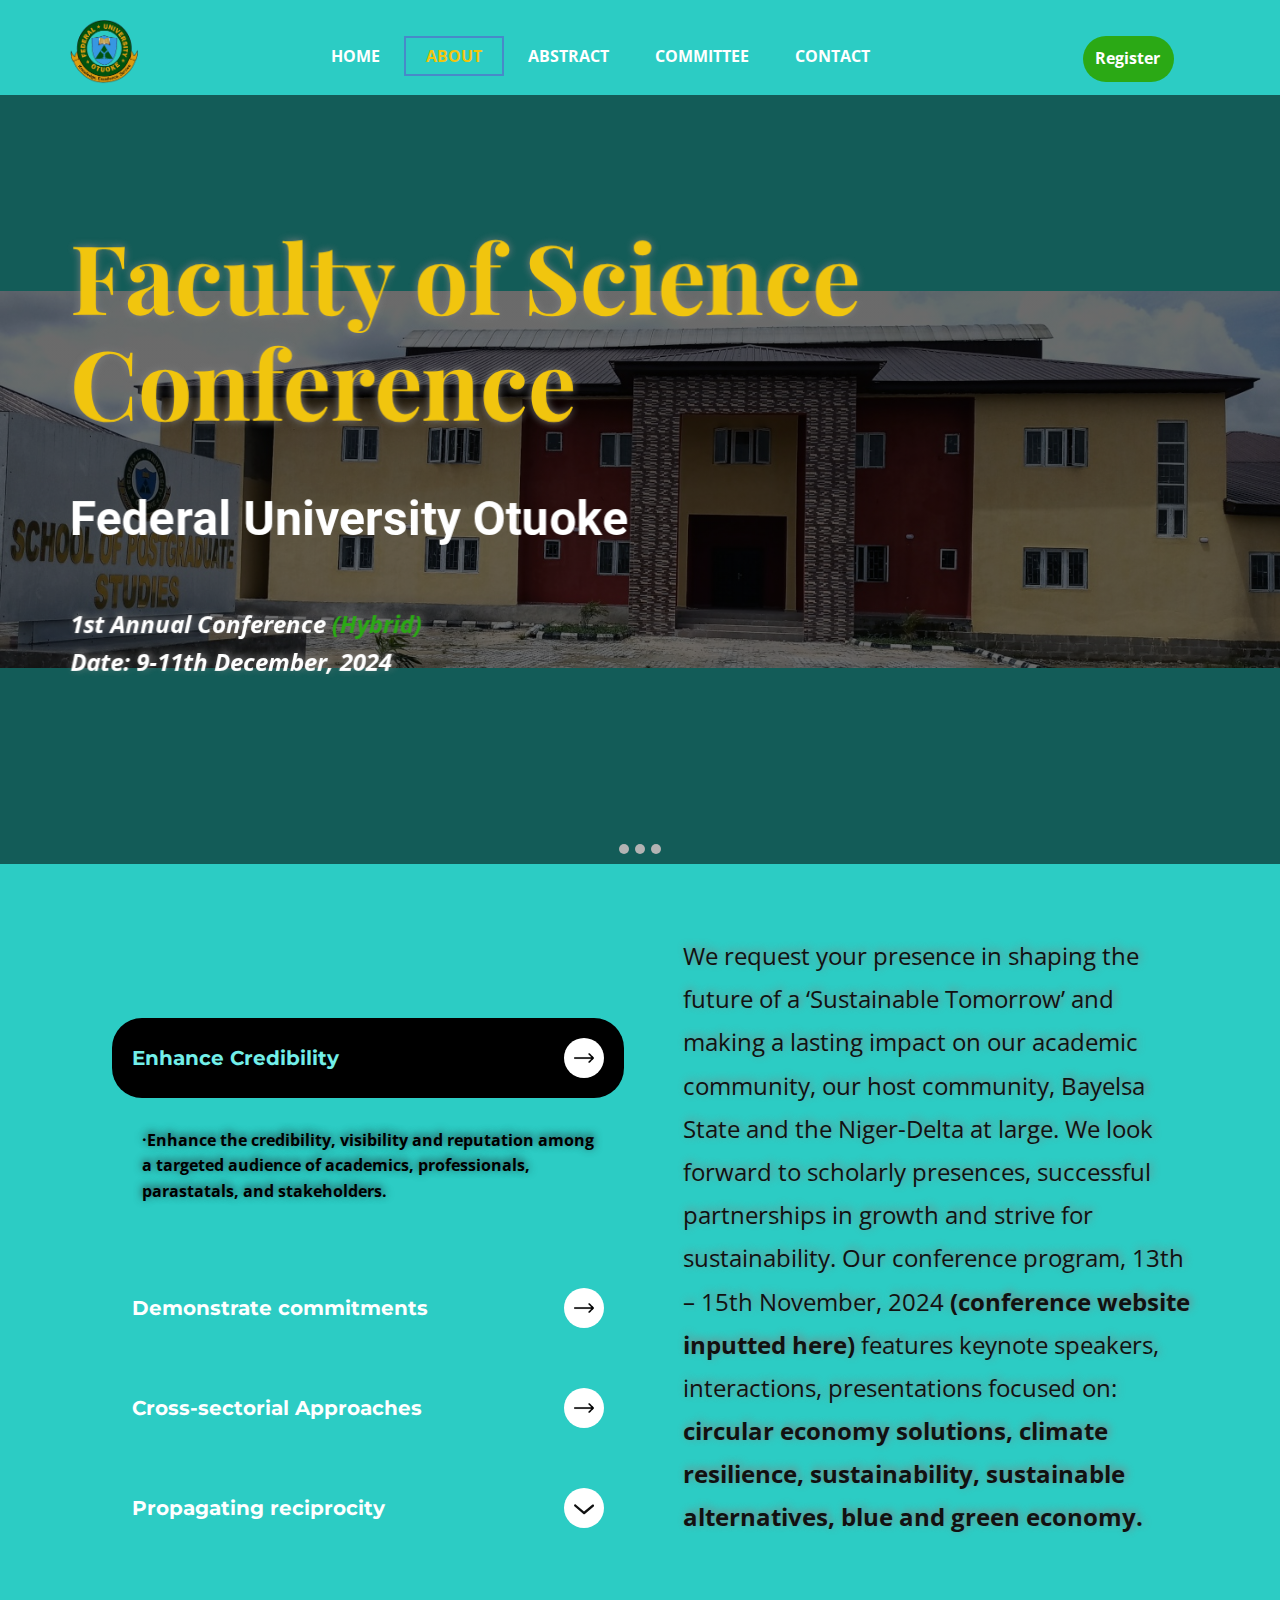
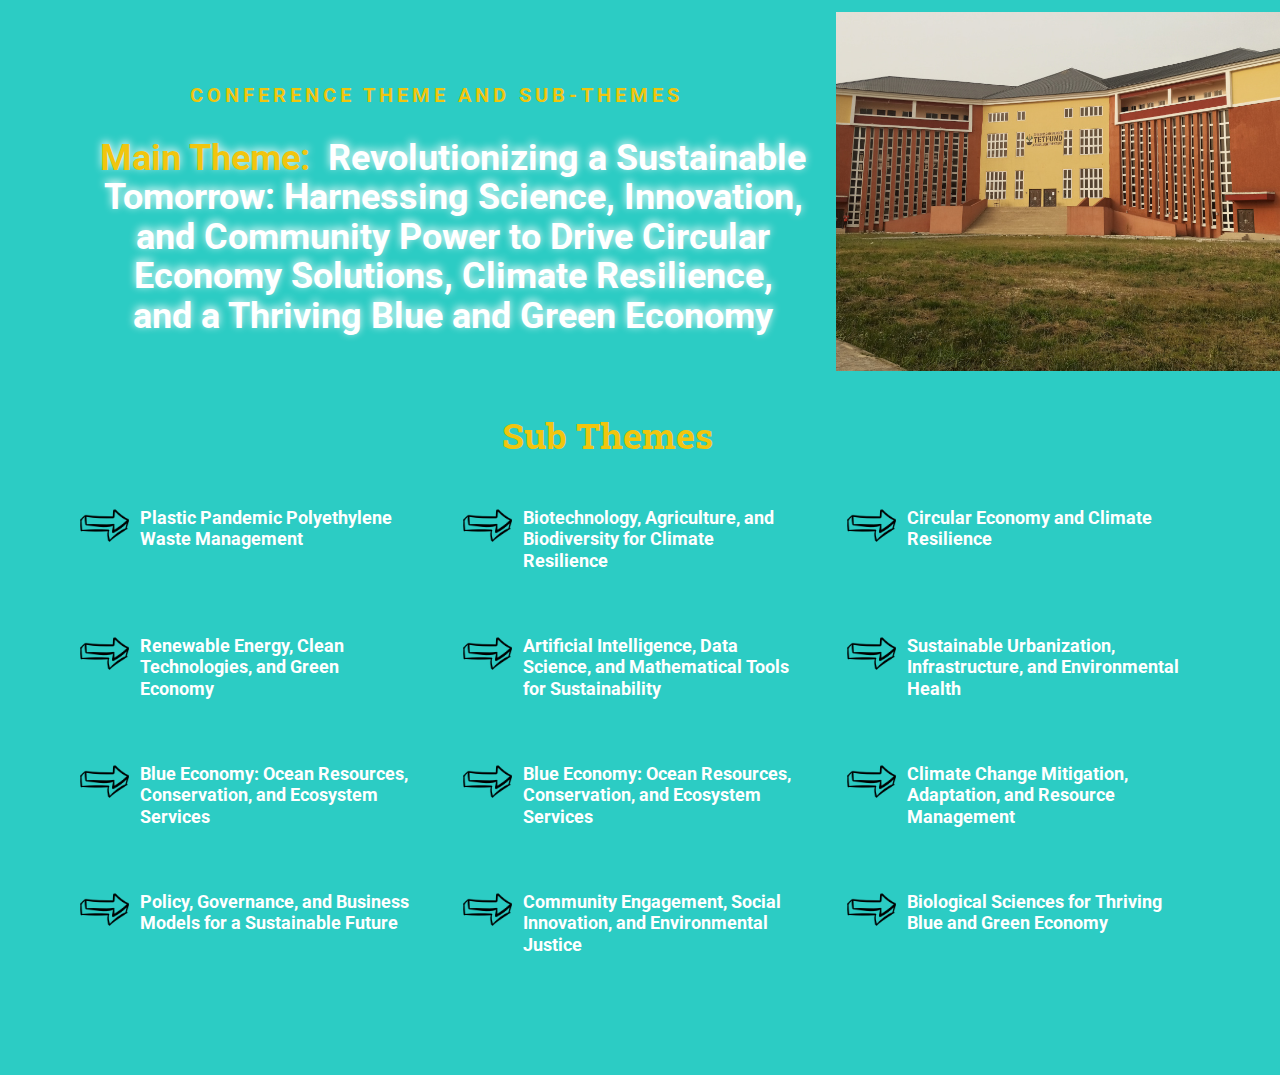
==== About.html @ 802a8520 "cleared" ====
<!DOCTYPE html>
<html style="font-size: 16px;" lang="en-NG"><head>
    <meta name="viewport" content="width=device-width, initial-scale=1.0">
    <meta charset="utf-8">
    <meta name="keywords" content="Sustainable Tomorrow, FUO conference, Revolutionizing a Sustainable Tomorrow">
    <meta name="description" content="">
    <title>About</title>
    <link rel="stylesheet" href="nicepage.css" media="screen">
<link rel="stylesheet" href="About.css" media="screen">
    <script class="u-script" type="text/javascript" src="jquery.js" defer=""></script>
    <script class="u-script" type="text/javascript" src="nicepage.js" defer=""></script>
    <meta name="generator" content="Nicepage 6.19.6, nicepage.com">
    <link id="u-theme-google-font" rel="stylesheet" href="https://fonts.googleapis.com/css?family=Roboto:100,100i,300,300i,400,400i,500,500i,700,700i,900,900i|Open+Sans:300,300i,400,400i,500,500i,600,600i,700,700i,800,800i">
    <link id="u-page-google-font" rel="stylesheet" href="https://fonts.googleapis.com/css?family=Playfair+Display:400,400i,500,500i,600,600i,700,700i,800,800i,900,900i|Montserrat:100,100i,200,200i,300,300i,400,400i,500,500i,600,600i,700,700i,800,800i,900,900i|Roboto+Slab:100,200,300,400,500,600,700,800,900">
    
    
    
    
    
    <script type="application/ld+json">{
		"@context": "http://schema.org",
		"@type": "Organization",
		"name": "FUO Conference",
		"logo": "images/FUO_Logo.png"
}</script>
    <meta name="theme-color" content="#478ac9">
    <meta property="og:title" content="About">
    <meta property="og:description" content="">
    <meta property="og:type" content="website">
  <meta data-intl-tel-input-cdn-path="intlTelInput/"></head>
  <body data-path-to-root="./" data-include-products="false" class="u-body u-palette-4-base u-xl-mode" data-lang="en"><header class="u-clearfix u-header u-palette-4-base u-header" id="sec-d4b3" data-image-width="318" data-image-height="159" data-animation-name="" data-animation-duration="0" data-animation-delay="0" data-animation-direction=""><div class="u-clearfix u-sheet u-sheet-1">
        <a href="#" class="u-image u-logo u-image-1" data-image-width="300" data-image-height="285">
          <img class="u-logo-image u-logo-image-1" src="images/FUO_Logo.png">
        </a>
        <nav class="u-menu u-menu-one-level u-offcanvas u-menu-1" data-responsive-from="SM">
          <div class="menu-collapse" style="font-size: 0.75rem; letter-spacing: -1px; font-weight: 700; text-transform: uppercase;">
            <a class="u-button-style u-custom-active-border-color u-custom-active-color u-custom-border u-custom-border-color u-custom-borders u-custom-color u-custom-hover-border-color u-custom-hover-color u-custom-left-right-menu-spacing u-custom-padding-bottom u-custom-text-active-color u-custom-text-color u-custom-text-hover-color u-custom-text-shadow u-custom-text-shadow-blur u-custom-text-shadow-color u-custom-text-shadow-transparency u-custom-text-shadow-x u-custom-text-shadow-y u-custom-top-bottom-menu-spacing u-nav-link u-text-active-white u-text-hover-white u-white" href="#" style="background-image: none; padding: 10px 26px; font-size: calc(1em + 19.7188px);">
              <svg class="u-svg-link" viewBox="0 0 24 24"><use xmlns:xlink="http://www.w3.org/1999/xlink" xlink:href="#menu-hamburger"></use></svg>
              <svg class="u-svg-content" version="1.1" id="menu-hamburger" viewBox="0 0 16 16" x="0px" y="0px" xmlns:xlink="http://www.w3.org/1999/xlink" xmlns="http://www.w3.org/2000/svg"><g><rect y="1" width="16" height="2"></rect><rect y="7" width="16" height="2"></rect><rect y="13" width="16" height="2"></rect>
</g></svg>
            </a>
          </div>
          <div class="u-custom-menu u-nav-container">
            <ul class="u-nav u-spacing-2 u-unstyled u-nav-1"><li class="u-nav-item"><a class="u-border-2 u-border-active-palette-1-base u-border-hover-palette-1-light-1 u-button-style u-nav-link u-text-active-palette-3-base u-text-hover-palette-3-base u-text-white" href="./" style="padding: 10px 20px;">Home</a>
</li><li class="u-nav-item"><a class="u-border-2 u-border-active-palette-1-base u-border-hover-palette-1-light-1 u-button-style u-nav-link u-text-active-palette-3-base u-text-hover-palette-3-base u-text-white" href="About.html" style="padding: 10px 20px;">About</a>
</li><li class="u-nav-item"><a class="u-border-2 u-border-active-palette-1-base u-border-hover-palette-1-light-1 u-button-style u-nav-link u-text-active-palette-3-base u-text-hover-palette-3-base u-text-white" href="Abstract.html" style="padding: 10px 20px;">Abstract</a>
</li><li class="u-nav-item"><a class="u-border-2 u-border-active-palette-1-base u-border-hover-palette-1-light-1 u-button-style u-nav-link u-text-active-palette-3-base u-text-hover-palette-3-base u-text-white" href="Committee.html" style="padding: 10px 20px;">Committee</a>
</li><li class="u-nav-item"><a class="u-border-2 u-border-active-palette-1-base u-border-hover-palette-1-light-1 u-button-style u-nav-link u-text-active-palette-3-base u-text-hover-palette-3-base u-text-white" href="Contact.html" style="padding: 10px 20px;">Contact</a>
</li></ul>
          </div>
          <div class="u-custom-menu u-nav-container-collapse">
            <div class="u-black u-container-style u-inner-container-layout u-opacity u-opacity-95 u-sidenav">
              <div class="u-inner-container-layout u-sidenav-overflow">
                <div class="u-menu-close"></div>
                <ul class="u-align-center u-nav u-popupmenu-items u-unstyled u-nav-2"><li class="u-nav-item"><a class="u-button-style u-nav-link" href="./">Home</a>
</li><li class="u-nav-item"><a class="u-button-style u-nav-link" href="About.html">About</a>
</li><li class="u-nav-item"><a class="u-button-style u-nav-link" href="Abstract.html">Abstract</a>
</li><li class="u-nav-item"><a class="u-button-style u-nav-link" href="Committee.html">Committee</a>
</li><li class="u-nav-item"><a class="u-button-style u-nav-link" href="Contact.html">Contact</a>
</li></ul>
              </div>
            </div>
            <div class="u-black u-menu-overlay u-opacity u-opacity-70"></div>
          </div>
        </nav>
        <a href="registration" class="u-border-none u-btn u-btn-round u-button-style u-custom-color-6 u-hidden-xs u-radius u-btn-1">Register </a>
      </div></header>
    <section class="u-carousel u-slide u-block-3c59-1" id="carousel-f0aa" data-interval="5000" data-u-ride="carousel">
      <ol class="u-absolute-hcenter u-carousel-indicators u-block-3c59-2">
        <li data-u-target="#carousel-f0aa" class="u-active u-grey-30 u-shape-circle" style="width: 10px; height: 10px;" data-u-slide-to="0"></li>
        <li data-u-target="#carousel-f0aa" class="u-grey-30 u-shape-circle" style="width: 10px; height: 10px;" data-u-slide-to="1"></li>
        <li data-u-target="#carousel-f0aa" class="u-grey-30 u-shape-circle" style="width: 10px; height: 10px;" data-u-slide-to="2"></li>
      </ol>
      <div class="u-carousel-inner" role="listbox">
        <div class="u-active u-carousel-item u-clearfix u-image u-image-contain u-shading u-section-1-1" src="" data-animation-name="" data-animation-duration="0" data-animation-delay="0" data-animation-direction="" data-image-width="1492" data-image-height="440">
          <div class="u-clearfix u-sheet u-sheet-1">
            <h2 class="u-align-left u-custom-font u-font-playfair-display u-text u-text-palette-3-base u-text-1" data-animation-name="pulse" data-animation-duration="1000" data-animation-delay="0" data-animation-direction=""> Faculty of Science Conference<br>
              <span style="font-size: 3rem;"></span>
            </h2>
            <h3 class="u-align-left u-text u-text-body-alt-color u-text-default u-text-2" data-animation-name="pulse" data-animation-duration="1000" data-animation-delay="0" data-animation-direction=""> Federal University Otuoke </h3>
            <p class="u-align-left u-large-text u-text u-text-body-alt-color u-text-variant u-text-3" data-animation-name="pulse" data-animation-duration="1000" data-animation-delay="0" data-animation-direction="">1st Annual <span class="u-text-palette-1-base">
                <span class="u-text-white">Conference<span class="u-text-custom-color-6"></span>
                </span>
                <span class="u-text-custom-color-6">(Hybrid)</span>
              </span>
              <br>Date: 9-11th December, 2024
            </p>
          </div>
        </div>
        <div class="u-carousel-item u-clearfix u-image u-shading u-section-1-2" src="" data-image-width="2000" data-image-height="480" data-animation-name="" data-animation-duration="0" data-animation-delay="0" data-animation-direction="">
          <div class="u-clearfix u-sheet u-sheet-1">
            <h2 class="u-align-left u-custom-font u-font-playfair-display u-text u-text-palette-3-base u-text-1" data-animation-name="" data-animation-duration="0" data-animation-delay="0" data-animation-direction=""> Faculty of Science Conference<span style="font-size: 3rem;"></span>
            </h2>
            <h4 class="u-align-left u-text u-text-body-alt-color u-text-2"> Federal University Otuoke</h4>
            <p class="u-align-left u-large-text u-text u-text-body-alt-color u-text-variant u-text-3" data-animation-name="customAnimationIn" data-animation-duration="1500" data-animation-delay="250">
              <span class="u-text-custom-color-6">THEME:</span>&nbsp;<span style="font-style: italic;"><b>Revolutionizing a Sustainable Tomorrow:
Harnessing Science, Innovation, and Community Power to Drive Circular Economy
Solutions, Climate Resilience, and a Thriving Blue and Green Economy</b>
              </span>
            </p>
          </div>
        </div>
        <div class="u-carousel-item u-clearfix u-image u-shading u-section-1-3" src="" data-image-width="1500" data-image-height="701" data-animation-name="" data-animation-duration="0" data-animation-delay="0" data-animation-direction="">
          <div class="u-clearfix u-sheet u-sheet-1">
            <h2 class="u-align-left u-custom-font u-font-playfair-display u-text u-text-palette-3-base u-text-1" data-animation-name="" data-animation-duration="0" data-animation-delay="0" data-animation-direction=""> Faculty of Science Conference<br>
              <span style="font-size: 3rem;"></span>
            </h2>
            <h3 class="u-align-left u-text u-text-body-alt-color u-text-2"> Federal University Otuoke</h3>
            <p class="u-align-left u-large-text u-text u-text-body-alt-color u-text-variant u-text-3" data-animation-name="customAnimationIn" data-animation-duration="1500" data-animation-delay="250"> Unite for a Thriving Planet: Science, Innovation, and Collective Action.</p>
          </div>
        </div>
      </div>
      <a class="u-absolute-vcenter u-carousel-control u-carousel-control-prev u-hidden u-text-grey-30 u-block-3c59-3" href="#carousel-f0aa" role="button" data-u-slide="prev">
        <span aria-hidden="true">
          <svg class="u-svg-link" viewBox="0 0 477.175 477.175"><path d="M145.188,238.575l215.5-215.5c5.3-5.3,5.3-13.8,0-19.1s-13.8-5.3-19.1,0l-225.1,225.1c-5.3,5.3-5.3,13.8,0,19.1l225.1,225
                    c2.6,2.6,6.1,4,9.5,4s6.9-1.3,9.5-4c5.3-5.3,5.3-13.8,0-19.1L145.188,238.575z"></path></svg>
        </span>
        <span class="sr-only">Previous</span>
      </a>
      <a class="u-absolute-vcenter u-carousel-control u-carousel-control-next u-hidden u-text-grey-30 u-block-3c59-4" href="#carousel-f0aa" role="button" data-u-slide="next">
        <span aria-hidden="true">
          <svg class="u-svg-link" viewBox="0 0 477.175 477.175"><path d="M360.731,229.075l-225.1-225.1c-5.3-5.3-13.8-5.3-19.1,0s-5.3,13.8,0,19.1l215.5,215.5l-215.5,215.5
                    c-5.3,5.3-5.3,13.8,0,19.1c2.6,2.6,6.1,4,9.5,4c3.4,0,6.9-1.3,9.5-4l225.1-225.1C365.931,242.875,365.931,234.275,360.731,229.075z"></path></svg>
        </span>
        <span class="sr-only">Next</span>
      </a>
    </section>
    <section class="u-clearfix u-palette-4-base u-section-2" id="carousel_a348">
      <div class="u-clearfix u-sheet u-sheet-1">
        <div class="data-layout-selected u-clearfix u-expanded-width-md u-expanded-width-sm u-expanded-width-xs u-layout-wrap u-layout-wrap-1">
          <div class="u-layout">
            <div class="u-layout-row">
              <div class="u-container-style u-layout-cell u-size-30 u-layout-cell-1">
                <div class="u-container-layout u-container-layout-1">
                  <h2 class="u-text u-text-default u-text-palette-3-base u-text-1" data-animation-name="customAnimationIn" data-animation-duration="1000" data-animation-delay="0"><b>Our conference strives to:</b>
                  </h2>
                  <div class="u-accordion u-expanded-width-xs u-spacing-20 u-accordion-1">
                    <div class="u-accordion-item">
                      <a class="active u-accordion-link u-active-black u-btn-round u-button-style u-custom-font u-font-montserrat u-radius u-text-active-palette-4-light-1 u-text-white u-accordion-link-1" id="link-dc36" aria-controls="dc36" aria-selected="true">
                        <span class="u-accordion-link-text"> Enhance Credibility</span><span class="u-accordion-link-icon u-file-icon u-icon u-icon-circle u-white u-icon-1"><img src="images/23.png" alt=""></span>
                      </a>
                      <div class="u-accordion-active u-accordion-pane u-container-style u-shape-rectangle u-accordion-pane-1" id="dc36" aria-labelledby="link-dc36">
                        <div class="u-container-layout u-container-layout-2">
                          <p class="u-text u-text-black u-text-default u-text-2"><!--[if !supportLists]-->·Enhance the credibility,
visibility and reputation among a targeted audience of academics,
professionals, parastatals, and stakeholders.</p>
                        </div>
                      </div>
                    </div>
                    <div class="u-accordion-item">
                      <a class="u-accordion-link u-active-black u-btn-round u-button-style u-custom-font u-font-montserrat u-radius u-text-active-palette-4-light-1 u-text-white u-accordion-link-2" id="link-2389" aria-controls="2389" aria-selected="false">
                        <span class="u-accordion-link-text"> Demonstrate commitments&nbsp;</span><span class="u-accordion-link-icon u-file-icon u-icon u-icon-circle u-white u-icon-2"><img src="images/23.png" alt=""></span>
                      </a>
                      <div class="u-accordion-pane u-container-style u-shape-rectangle u-accordion-pane-2" id="2389" aria-labelledby="link-2389">
                        <div class="u-container-layout u-container-layout-3">
                          <p class="u-text u-text-default u-text-3"> Demonstrate commitments
to advancing knowledge, sustainability, and innovation especially in the: “<b>Revolutionizing
a Sustainable Tomorrow: Harnessing Science, Innovation, and Community Power to
Drive Circular Economy Solutions, Climate Resilience, and a Thriving Blue and
Green Economy”.</b>
                          </p>
                        </div>
                      </div>
                    </div>
                    <div class="u-accordion-item">
                      <a class="u-accordion-link u-active-black u-btn-round u-button-style u-custom-font u-font-montserrat u-radius u-text-active-palette-4-light-1 u-text-white u-accordion-link-3" id="link-1491" aria-controls="1491" aria-selected="false">
                        <span class="u-accordion-link-text">Cross-sectorial Approaches&nbsp;</span><span class="u-accordion-link-icon u-file-icon u-icon u-icon-circle u-white u-icon-3"><img src="images/23.png" alt=""></span>
                      </a>
                      <div class="u-accordion-pane u-container-style u-shape-rectangle u-accordion-pane-3" id="1491" aria-labelledby="link-1491">
                        <div class="u-container-layout u-container-layout-4">
                          <p class="u-text u-text-default u-text-4"> Possibilities of
cross-sectorial and inter-disciplinary approaches to sustainability.&nbsp;</p>
                        </div>
                      </div>
                    </div>
                    <div class="u-accordion-item">
                      <a class="u-accordion-link u-active-black u-btn-round u-button-style u-custom-font u-font-montserrat u-radius u-text-active-palette-4-light-1 u-text-white u-accordion-link-4" id="link-27c9" aria-controls="27c9" aria-selected="false">
                        <span class="u-accordion-link-text"> Propagating reciprocity&nbsp;</span><span class="u-accordion-link-icon u-icon u-icon-circle u-white u-icon-4"><svg class="u-svg-link" preserveAspectRatio="xMidYMin slice" viewBox="0 0 16 16" style=""><use xlink:href="#svg-4249"></use></svg><svg class="u-svg-content" viewBox="0 0 16 16" x="0px" y="0px" id="svg-4249"><path d="M8,10.7L1.6,5.3c-0.4-0.4-1-0.4-1.3,0c-0.4,0.4-0.4,0.9,0,1.3l7.2,6.1c0.1,0.1,0.4,0.2,0.6,0.2s0.4-0.1,0.6-0.2l7.1-6
	c0.4-0.4,0.4-0.9,0-1.3c-0.4-0.4-1-0.4-1.3,0L8,10.7z"></path></svg></span>
                      </a>
                      <div class="u-accordion-pane u-container-style u-shape-rectangle u-accordion-pane-4" id="27c9" aria-labelledby="link-27c9">
                        <div class="u-container-layout u-container-layout-5">
                          <p class="u-text u-text-default u-text-5"> Propagating reciprocity
and opportunities for networking, collaboration, growth of young researchers
and intellectual research.</p>
                        </div>
                      </div>
                    </div>
                  </div>
                </div>
              </div>
              <div class="u-align-center-xs u-container-style u-layout-cell u-size-30 u-layout-cell-2">
                <div class="u-container-layout u-container-layout-6">
                  <p class="u-text u-text-body-color u-text-default-lg u-text-default-md u-text-default-sm u-text-default-xl u-text-6"> We
request your presence in shaping the future of a ‘Sustainable Tomorrow’ and
making a lasting impact on our academic community, our host community, Bayelsa
State and the Niger-Delta at large. We look forward to scholarly presences, successful
partnerships in growth and strive for sustainability. Our conference program,
13th – 15th November, 2024 <b>(conference website inputted
here) </b>features keynote speakers, interactions, presentations focused on: <b>circular
economy solutions, climate resilience, sustainability, sustainable
alternatives, blue and green economy.</b>
                  </p>
                </div>
              </div>
            </div>
          </div>
        </div>
      </div>
    </section>
    <section class="u-align-center u-clearfix u-container-align-center-lg u-container-align-center-md u-container-align-center-sm u-container-align-center-xl u-section-3" id="sec-0823">
      <div class="data-layout-selected u-clearfix u-expanded-width-xs u-layout-wrap u-layout-wrap-1">
        <div class="u-layout" style="">
          <div class="u-layout-row" style="">
            <div class="u-align-center u-container-align-center u-container-align-left-lg u-container-align-left-md u-container-align-left-sm u-container-align-left-xl u-container-style u-layout-cell u-size-38 u-layout-cell-1">
              <div class="u-container-layout u-container-layout-1">
                <h6 class="u-text u-text-palette-3-base u-text-1"><b>CONFERENCE THEME AND
SUB-THEMES</b>
                </h6>
                <h2 class="u-text u-text-2"><b>
                    <span class="u-text-palette-3-base">Main Theme:</span>&nbsp;</b>
                  <span class="u-text-palette-2-base"><b>
                      <span class="u-text-custom-color-6"></span></b>
                  </span>
                  <span class="u-text-white"><b>Revolutionizing a Sustainable Tomorrow:
Harnessing Science, Innovation, and Community Power to Drive Circular Economy
Solutions, Climate Resilience, and a Thriving Blue and Green Economy</b>
                  </span>
                </h2>
              </div>
            </div>
            <div class="u-align-left u-container-align-left u-container-style u-image u-image-default u-layout-cell u-size-22 u-image-1" data-image-width="1500" data-image-height="701">
              <div class="u-container-layout u-container-layout-2"></div>
            </div>
          </div>
        </div>
      </div>
      <h4 class="u-custom-font u-font-roboto-slab u-text u-text-palette-3-base u-text-3">Sub Themes</h4>
      <div class="u-list u-list-1">
        <div class="u-repeater u-repeater-1">
          <div class="u-align-left u-container-align-left u-list-item u-repeater-item">
            <div class="u-container-layout u-similar-container u-container-layout-3"><span class="u-file-icon u-icon u-icon-1"><img src="images/64819.png" alt=""></span>
              <h6 class="u-text u-text-4"> Plastic Pandemic Polyethylene Waste Management</h6>
            </div>
          </div>
          <div class="u-align-left u-container-align-left u-list-item u-repeater-item">
            <div class="u-container-layout u-similar-container u-container-layout-4"><span class="u-file-icon u-icon u-icon-2"><img src="images/64819.png" alt=""></span>
              <h6 class="u-text u-text-5"> Biotechnology, Agriculture, and Biodiversity for Climate Resilience</h6>
            </div>
          </div>
          <div class="u-align-left u-container-align-left u-list-item u-repeater-item">
            <div class="u-container-layout u-similar-container u-container-layout-5"><span class="u-file-icon u-icon u-icon-3"><img src="images/64819.png" alt=""></span>
              <h6 class="u-text u-text-6"> Circular Economy and Climate Resilience</h6>
            </div>
          </div>
          <div class="u-align-left u-container-align-left u-list-item u-repeater-item u-list-item-4">
            <div class="u-container-layout u-similar-container u-container-layout-6"><span class="u-file-icon u-icon u-icon-4"><img src="images/64819.png" alt=""></span>
              <h6 class="u-text u-text-7"> Renewable Energy, Clean Technologies, and Green Economy</h6>
            </div>
          </div>
          <div class="u-align-left u-container-align-left u-list-item u-repeater-item">
            <div class="u-container-layout u-similar-container u-container-layout-7"><span class="u-file-icon u-icon u-icon-5"><img src="images/64819.png" alt=""></span>
              <h6 class="u-text u-text-8"> Artificial Intelligence, Data Science, and Mathematical Tools for Sustainability</h6>
            </div>
          </div>
          <div class="u-align-left u-container-align-left u-list-item u-repeater-item u-list-item-6">
            <div class="u-container-layout u-similar-container u-container-layout-8"><span class="u-file-icon u-icon u-icon-6"><img src="images/64819.png" alt=""></span>
              <h6 class="u-text u-text-9"> Sustainable Urbanization, Infrastructure, and Environmental Health</h6>
            </div>
          </div>
          <div class="u-align-left u-container-align-left u-list-item u-repeater-item u-list-item-7">
            <div class="u-container-layout u-similar-container u-container-layout-9"><span class="u-file-icon u-icon u-icon-7"><img src="images/64819.png" alt=""></span>
              <h6 class="u-text u-text-10"> Blue Economy: Ocean Resources, Conservation, and Ecosystem Services</h6>
            </div>
          </div>
          <div class="u-align-left u-container-align-left u-list-item u-repeater-item u-list-item-8">
            <div class="u-container-layout u-similar-container u-container-layout-10"><span class="u-file-icon u-icon u-icon-8"><img src="images/64819.png" alt=""></span>
              <h6 class="u-text u-text-11"> Blue Economy: Ocean Resources, Conservation, and Ecosystem Services</h6>
            </div>
          </div>
          <div class="u-align-left u-container-align-left u-list-item u-repeater-item u-list-item-9">
            <div class="u-container-layout u-similar-container u-container-layout-11"><span class="u-file-icon u-icon u-icon-9"><img src="images/64819.png" alt=""></span>
              <h6 class="u-text u-text-12"> Climate Change Mitigation, Adaptation, and Resource Management</h6>
            </div>
          </div>
          <div class="u-align-left u-container-align-left u-list-item u-repeater-item u-list-item-10">
            <div class="u-container-layout u-similar-container u-container-layout-12"><span class="u-file-icon u-icon u-icon-10"><img src="images/64819.png" alt=""></span>
              <h6 class="u-text u-text-13"> Policy, Governance, and Business Models for a Sustainable Future</h6>
            </div>
          </div>
          <div class="u-align-left u-container-align-left u-list-item u-repeater-item u-list-item-11">
            <div class="u-container-layout u-similar-container u-container-layout-13"><span class="u-file-icon u-icon u-icon-11"><img src="images/64819.png" alt=""></span>
              <h6 class="u-text u-text-14"> Community Engagement, Social Innovation, and Environmental Justice</h6>
            </div>
          </div>
          <div class="u-align-left u-container-align-left u-list-item u-repeater-item u-list-item-12">
            <div class="u-container-layout u-similar-container u-container-layout-14"><span class="u-file-icon u-icon u-icon-12"><img src="images/64819.png" alt=""></span>
              <h6 class="u-text u-text-15"> Biological Sciences for Thriving Blue and Green Economy</h6>
            </div>
          </div>
        </div>
      </div>
    </section>
    
    
    
    
  

  
</body></html>
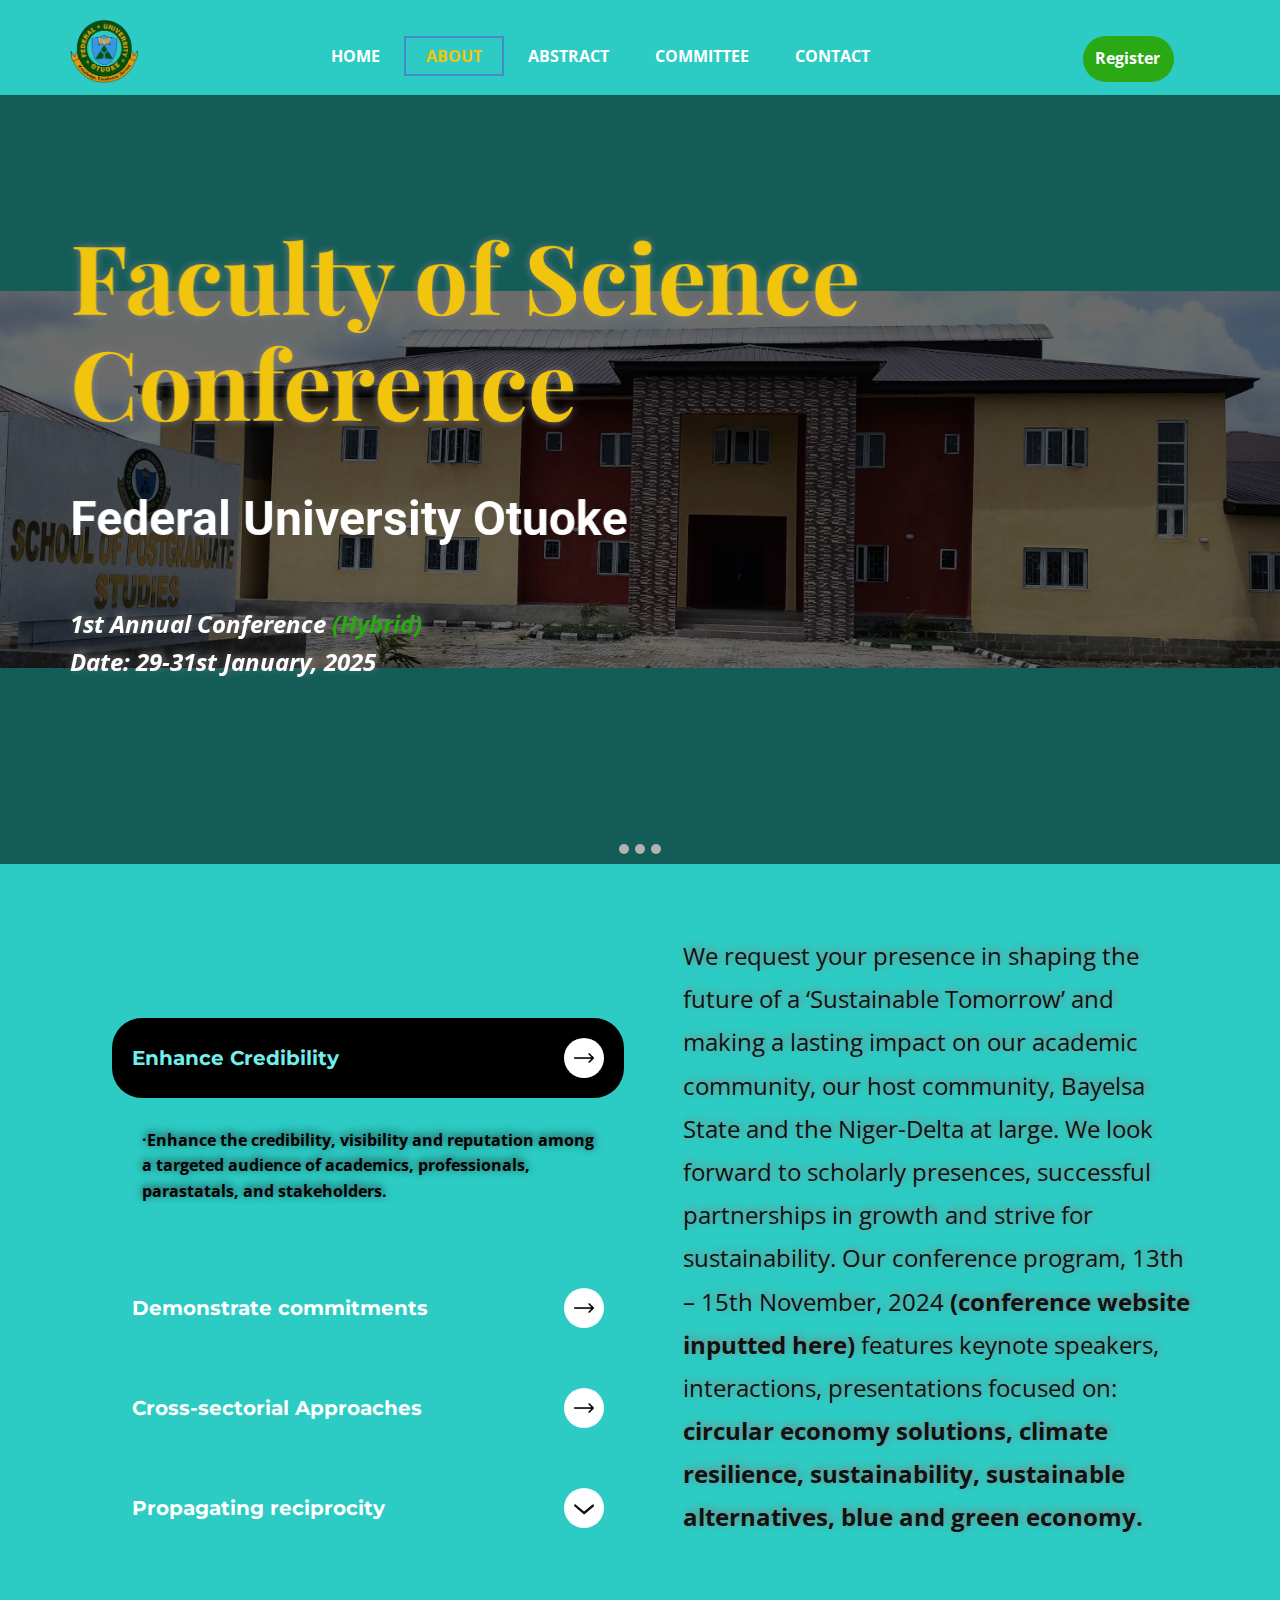
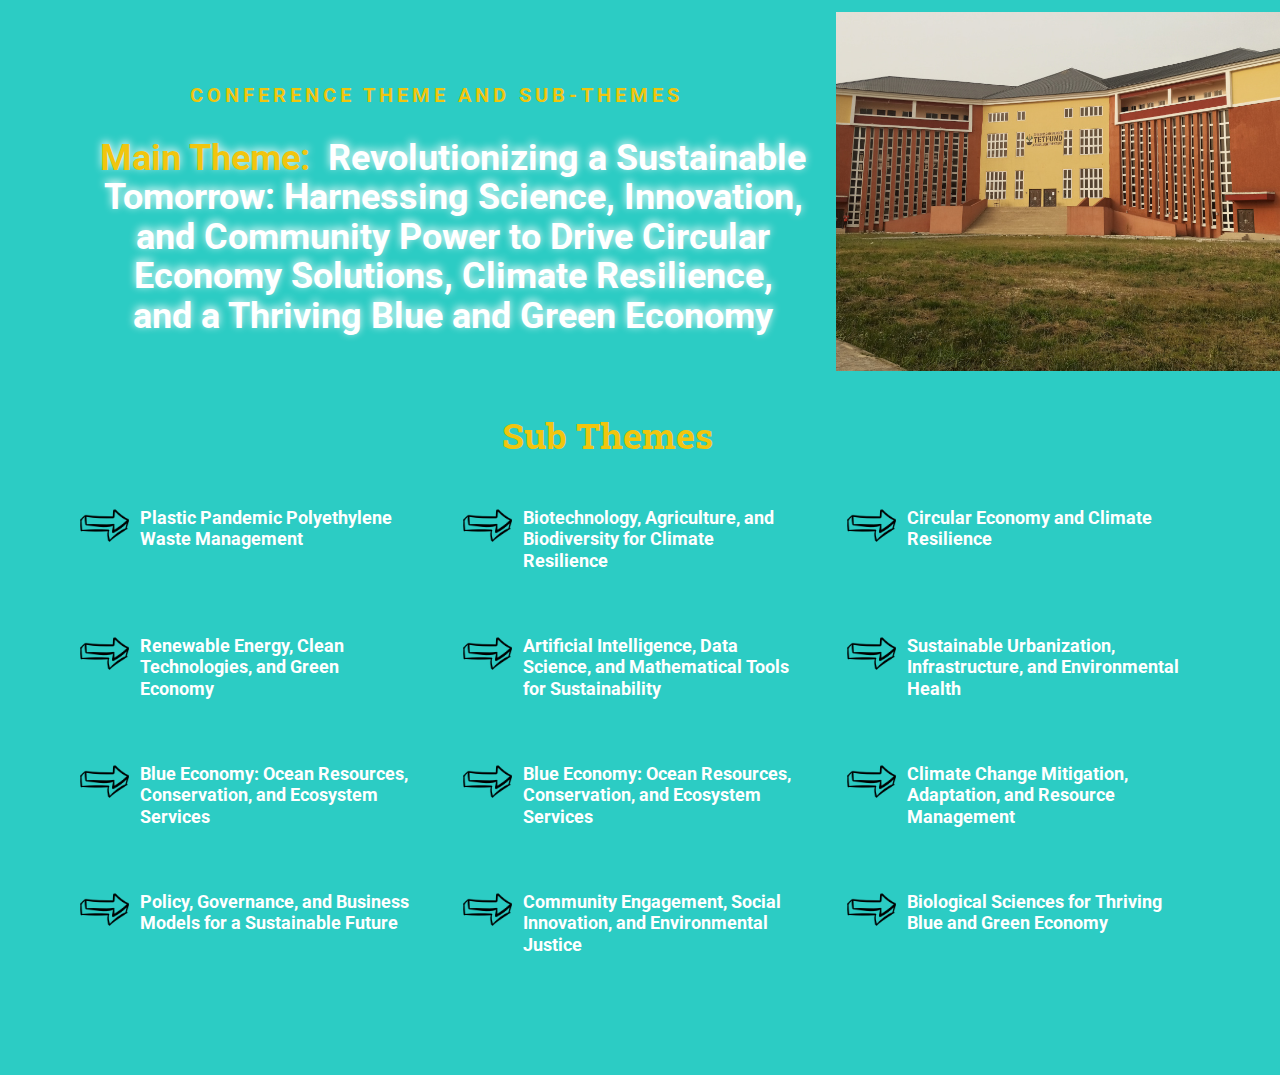
==== commit 2fc11c5d: "date" ====
--- a/About.html
+++ b/About.html
@@ -83,7 +83,7 @@
                 </span>
                 <span class="u-text-custom-color-6">(Hybrid)</span>
               </span>
-              <br>Date: 9-11th December, 2024
+              <br>Date: 29-31st January, 2025
             </p>
           </div>
         </div>
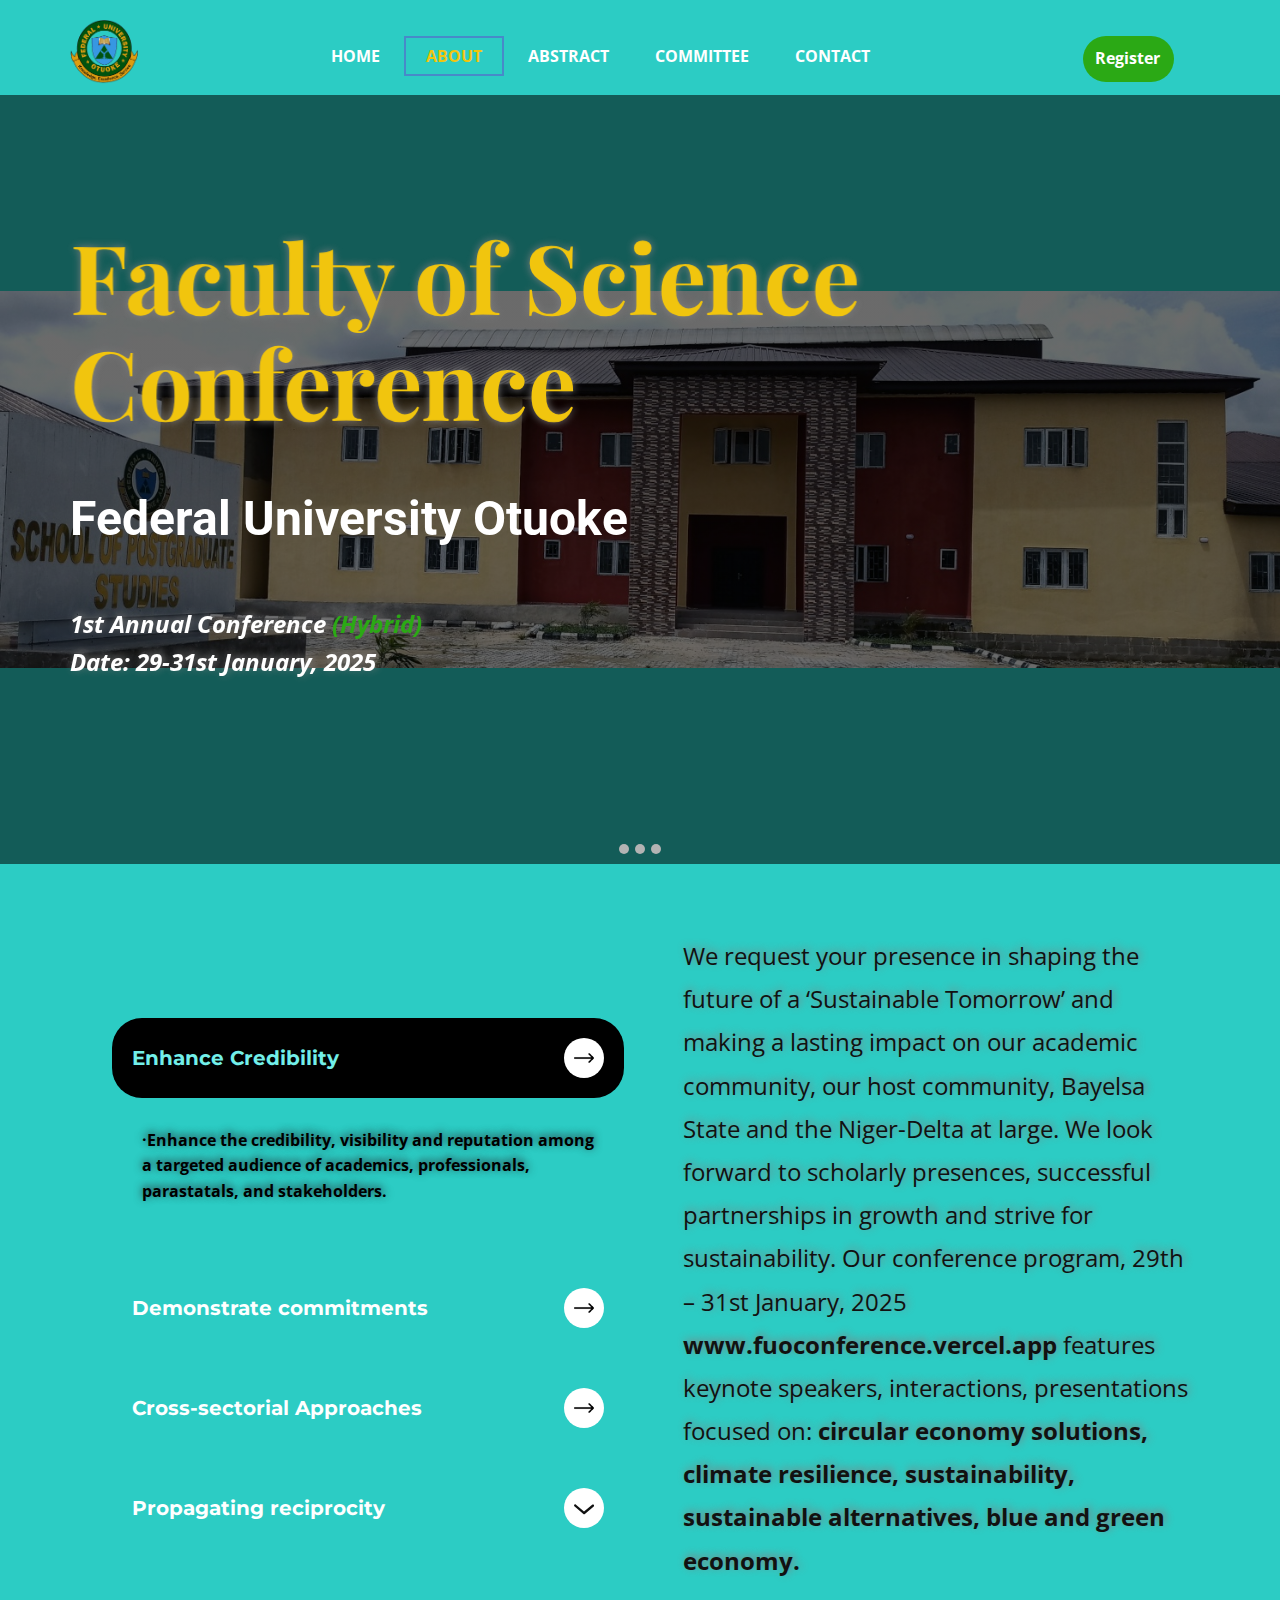
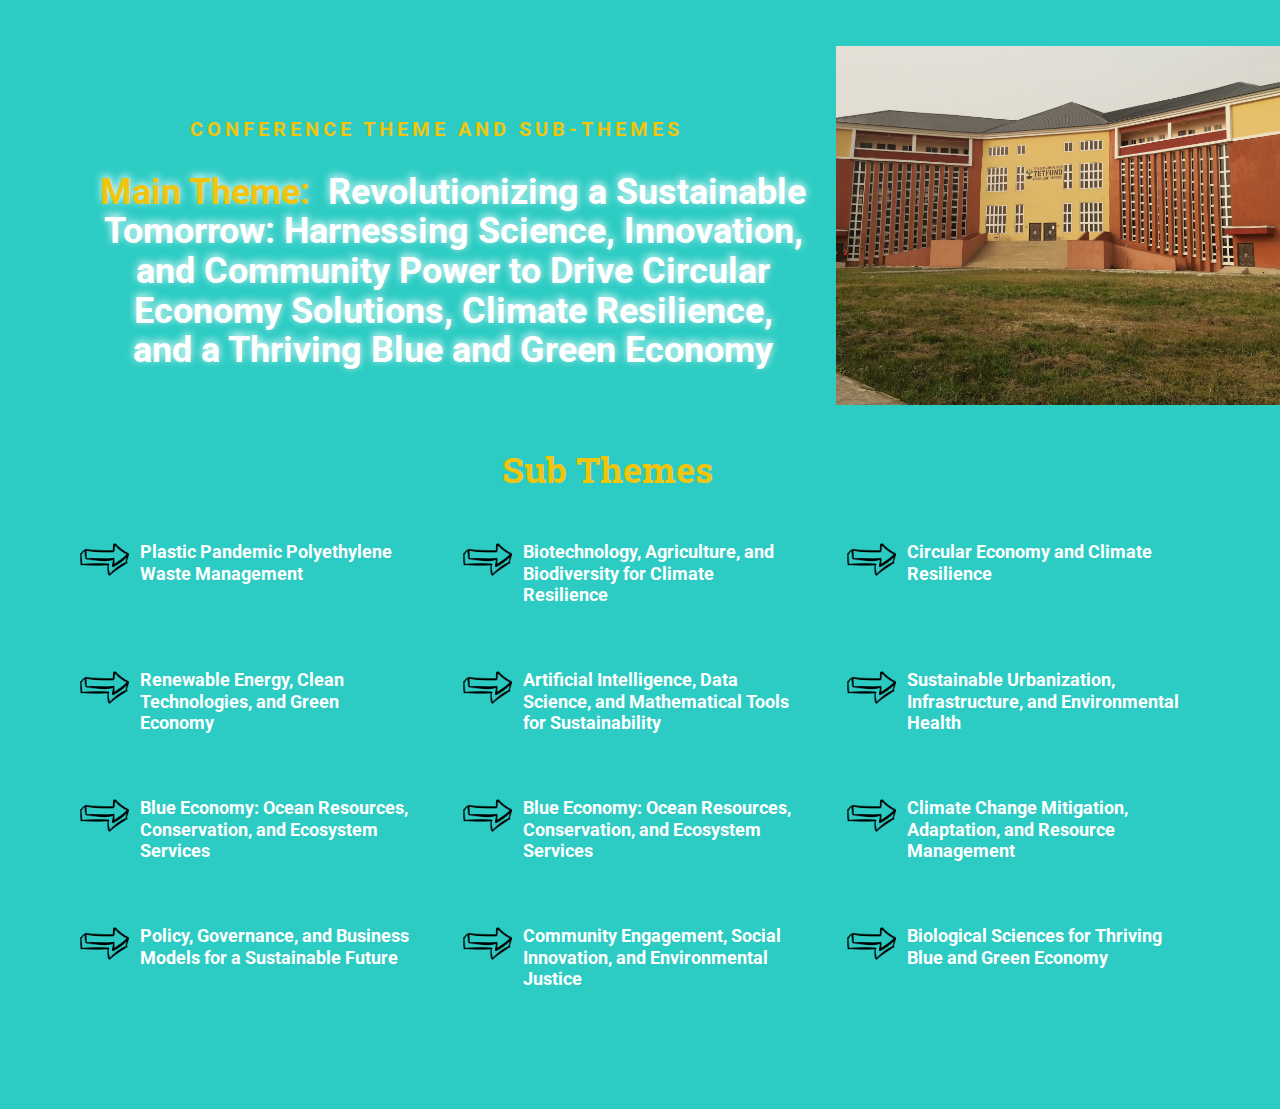
==== commit a7054771: "abstract date" ====
--- a/About.html
+++ b/About.html
@@ -196,12 +196,12 @@
 making a lasting impact on our academic community, our host community, Bayelsa
 State and the Niger-Delta at large. We look forward to scholarly presences, successful
 partnerships in growth and strive for sustainability. Our conference program,
-13th – 15th November, 2024 <b>(conference website inputted
-here) </b>features keynote speakers, interactions, presentations focused on: <b>circular
+29th – 31st January, 2025 <b>www.fuoconference.vercel.app </b>features keynote speakers, interactions, presentations focused on: <b>circular
 economy solutions, climate resilience, sustainability, sustainable
 alternatives, blue and green economy.</b>
                   </p>
                 </div>
+
               </div>
             </div>
           </div>
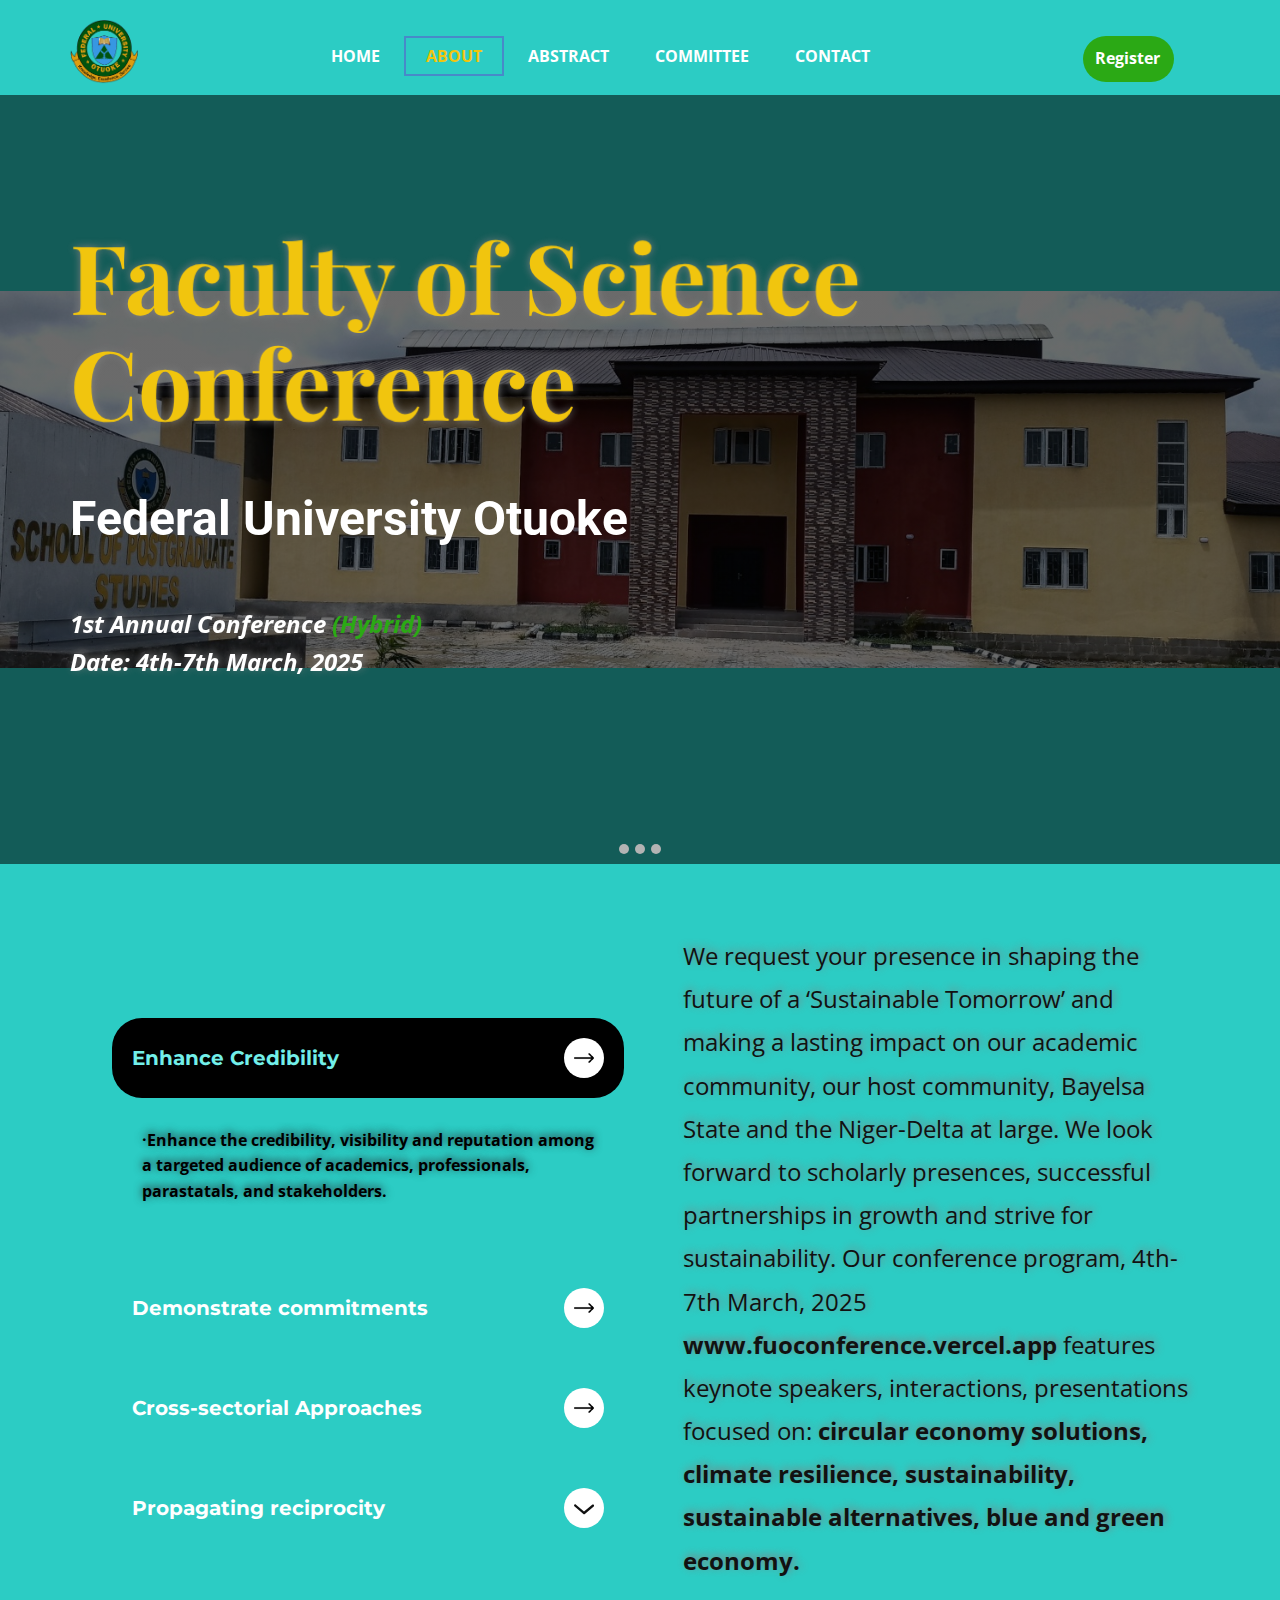
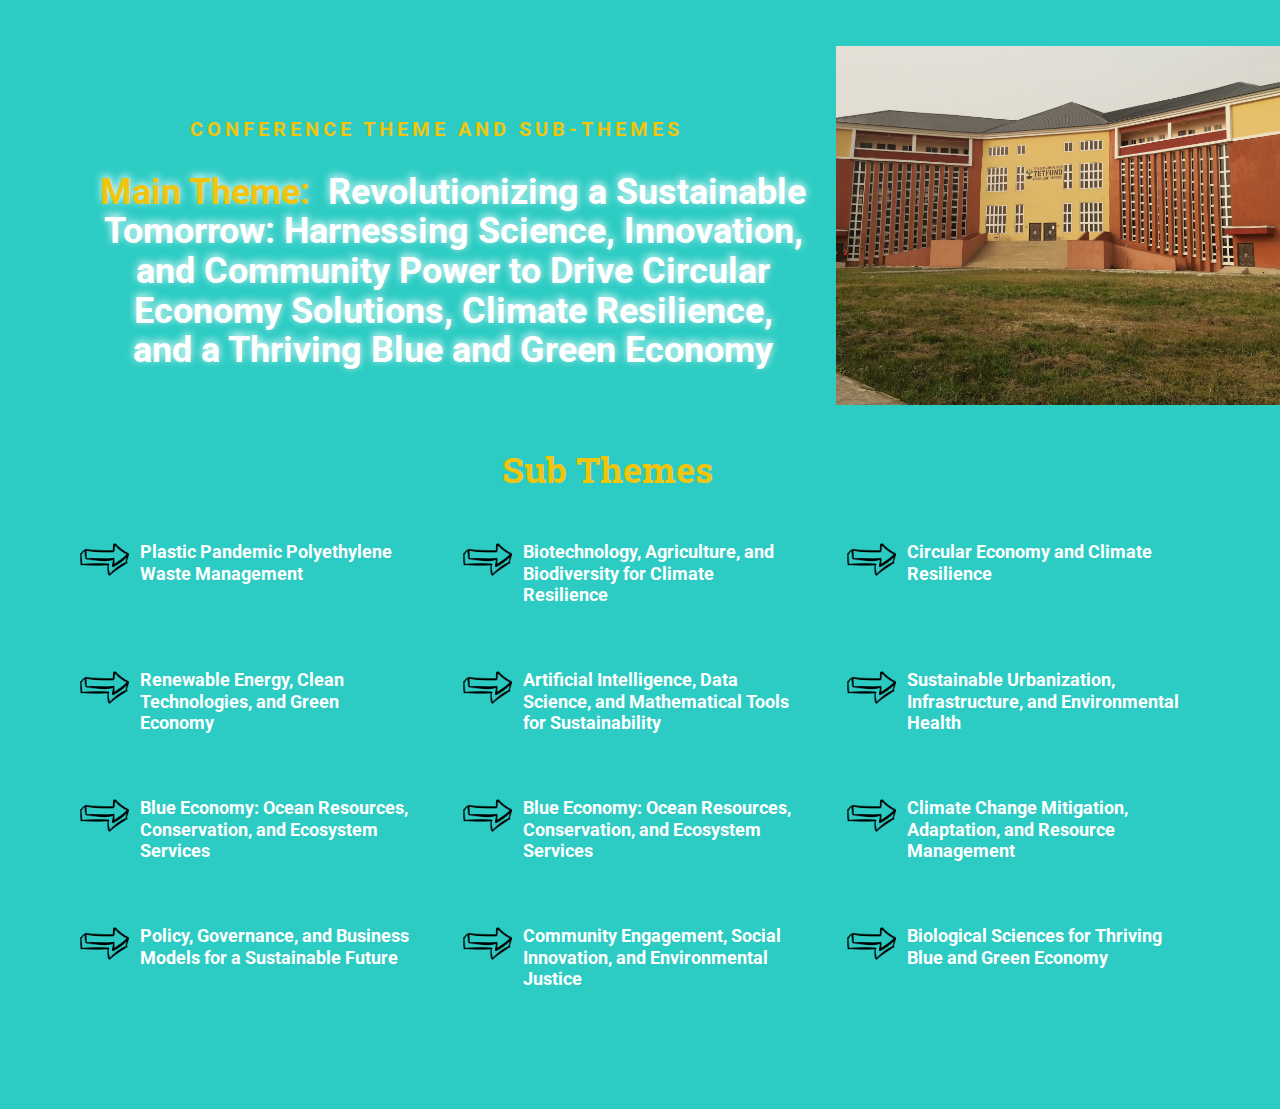
==== commit 10686178: "update" ====
--- a/About.html
+++ b/About.html
@@ -83,7 +83,7 @@
                 </span>
                 <span class="u-text-custom-color-6">(Hybrid)</span>
               </span>
-              <br>Date: 29-31st January, 2025
+              <br>Date: 4th-7th March, 2025
             </p>
           </div>
         </div>
@@ -196,7 +196,7 @@
 making a lasting impact on our academic community, our host community, Bayelsa
 State and the Niger-Delta at large. We look forward to scholarly presences, successful
 partnerships in growth and strive for sustainability. Our conference program,
-29th – 31st January, 2025 <b>www.fuoconference.vercel.app </b>features keynote speakers, interactions, presentations focused on: <b>circular
+4th-7th March, 2025 <b>www.fuoconference.vercel.app </b>features keynote speakers, interactions, presentations focused on: <b>circular
 economy solutions, climate resilience, sustainability, sustainable
 alternatives, blue and green economy.</b>
                   </p>
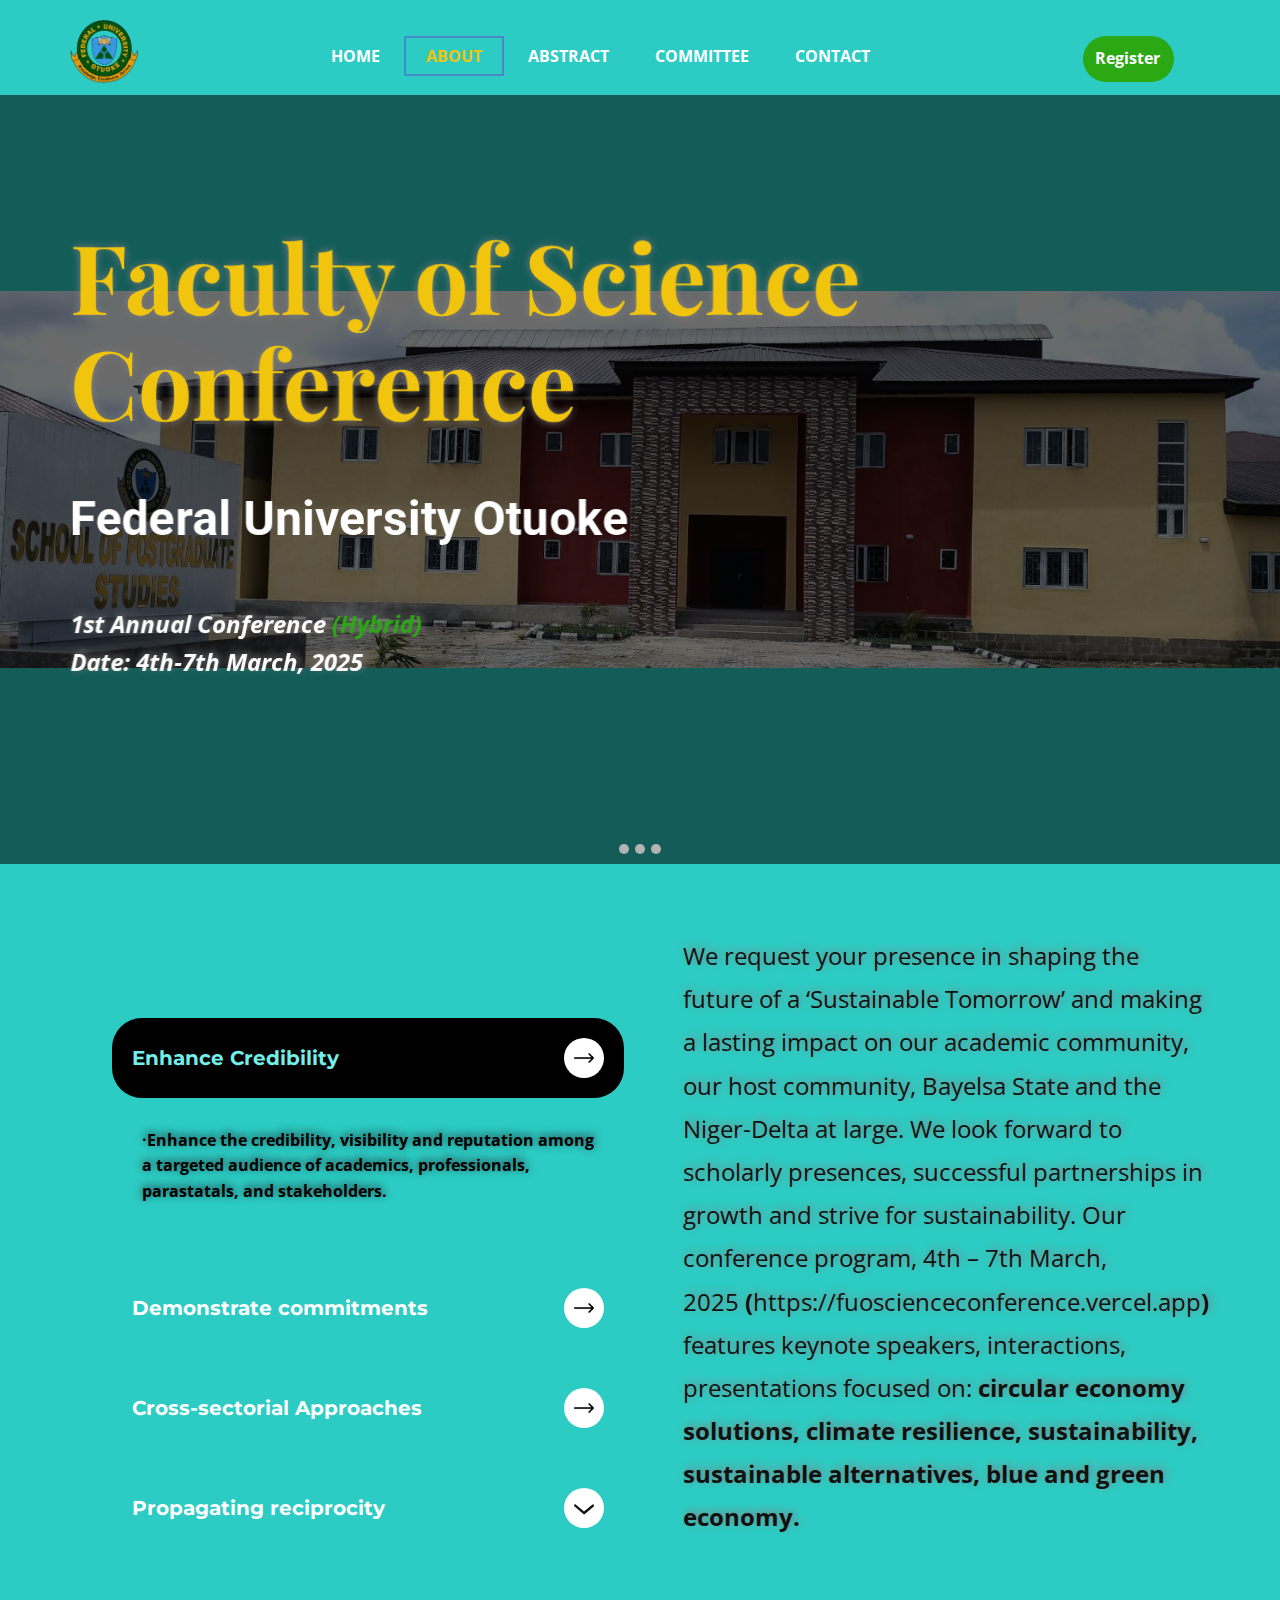
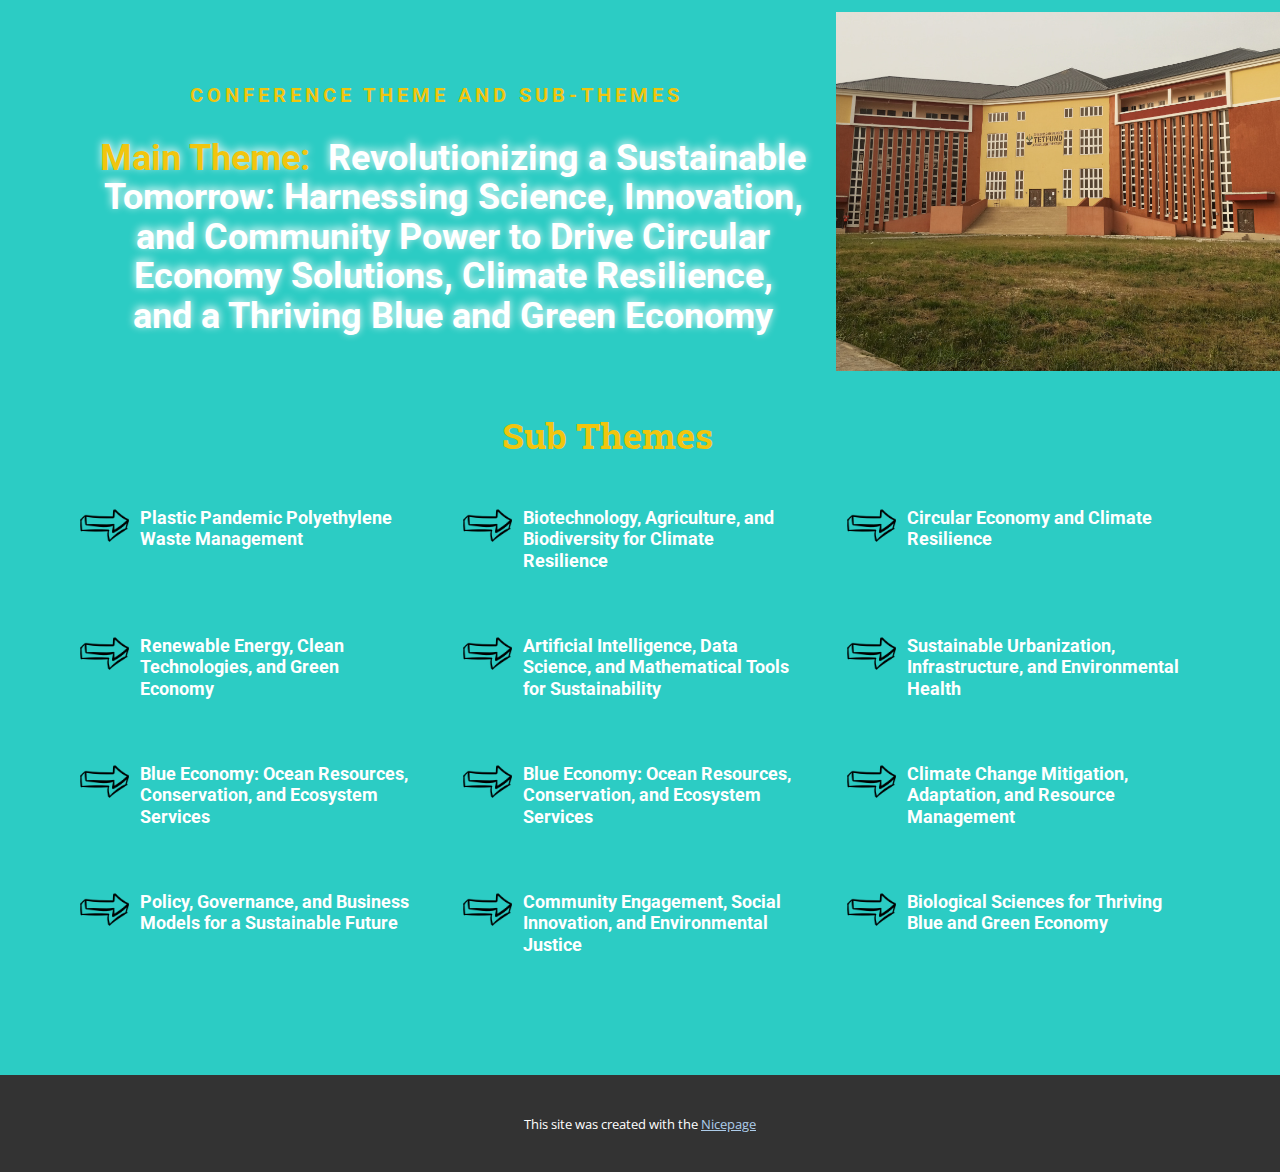
==== commit de87490c: "new" ====
--- a/About.html
+++ b/About.html
@@ -65,11 +65,11 @@
         </nav>
         <a href="registration" class="u-border-none u-btn u-btn-round u-button-style u-custom-color-6 u-hidden-xs u-radius u-btn-1">Register </a>
       </div></header>
-    <section class="u-carousel u-slide u-block-3c59-1" id="carousel-f0aa" data-interval="5000" data-u-ride="carousel">
+    <section class="u-carousel u-slide u-block-3c59-1" id="carousel-0ada" data-interval="5000" data-u-ride="carousel">
       <ol class="u-absolute-hcenter u-carousel-indicators u-block-3c59-2">
-        <li data-u-target="#carousel-f0aa" class="u-active u-grey-30 u-shape-circle" style="width: 10px; height: 10px;" data-u-slide-to="0"></li>
-        <li data-u-target="#carousel-f0aa" class="u-grey-30 u-shape-circle" style="width: 10px; height: 10px;" data-u-slide-to="1"></li>
-        <li data-u-target="#carousel-f0aa" class="u-grey-30 u-shape-circle" style="width: 10px; height: 10px;" data-u-slide-to="2"></li>
+        <li data-u-target="#carousel-0ada" class="u-active u-grey-30 u-shape-circle" style="width: 10px; height: 10px;" data-u-slide-to="0"></li>
+        <li data-u-target="#carousel-0ada" class="u-grey-30 u-shape-circle" style="width: 10px; height: 10px;" data-u-slide-to="1"></li>
+        <li data-u-target="#carousel-0ada" class="u-grey-30 u-shape-circle" style="width: 10px; height: 10px;" data-u-slide-to="2"></li>
       </ol>
       <div class="u-carousel-inner" role="listbox">
         <div class="u-active u-carousel-item u-clearfix u-image u-image-contain u-shading u-section-1-1" src="" data-animation-name="" data-animation-duration="0" data-animation-delay="0" data-animation-direction="" data-image-width="1492" data-image-height="440">
@@ -110,14 +110,14 @@
           </div>
         </div>
       </div>
-      <a class="u-absolute-vcenter u-carousel-control u-carousel-control-prev u-hidden u-text-grey-30 u-block-3c59-3" href="#carousel-f0aa" role="button" data-u-slide="prev">
+      <a class="u-absolute-vcenter u-carousel-control u-carousel-control-prev u-hidden u-text-grey-30 u-block-3c59-3" href="#carousel-0ada" role="button" data-u-slide="prev">
         <span aria-hidden="true">
           <svg class="u-svg-link" viewBox="0 0 477.175 477.175"><path d="M145.188,238.575l215.5-215.5c5.3-5.3,5.3-13.8,0-19.1s-13.8-5.3-19.1,0l-225.1,225.1c-5.3,5.3-5.3,13.8,0,19.1l225.1,225
                     c2.6,2.6,6.1,4,9.5,4s6.9-1.3,9.5-4c5.3-5.3,5.3-13.8,0-19.1L145.188,238.575z"></path></svg>
         </span>
         <span class="sr-only">Previous</span>
       </a>
-      <a class="u-absolute-vcenter u-carousel-control u-carousel-control-next u-hidden u-text-grey-30 u-block-3c59-4" href="#carousel-f0aa" role="button" data-u-slide="next">
+      <a class="u-absolute-vcenter u-carousel-control u-carousel-control-next u-hidden u-text-grey-30 u-block-3c59-4" href="#carousel-0ada" role="button" data-u-slide="next">
         <span aria-hidden="true">
           <svg class="u-svg-link" viewBox="0 0 477.175 477.175"><path d="M360.731,229.075l-225.1-225.1c-5.3-5.3-13.8-5.3-19.1,0s-5.3,13.8,0,19.1l215.5,215.5l-215.5,215.5
                     c-5.3,5.3-5.3,13.8,0,19.1c2.6,2.6,6.1,4,9.5,4c3.4,0,6.9-1.3,9.5-4l225.1-225.1C365.931,242.875,365.931,234.275,360.731,229.075z"></path></svg>
@@ -137,7 +137,7 @@
                   <div class="u-accordion u-expanded-width-xs u-spacing-20 u-accordion-1">
                     <div class="u-accordion-item">
                       <a class="active u-accordion-link u-active-black u-btn-round u-button-style u-custom-font u-font-montserrat u-radius u-text-active-palette-4-light-1 u-text-white u-accordion-link-1" id="link-dc36" aria-controls="dc36" aria-selected="true">
-                        <span class="u-accordion-link-text"> Enhance Credibility</span><span class="u-accordion-link-icon u-file-icon u-icon u-icon-circle u-white u-icon-1"><img src="images/23.png" alt=""></span>
+                        <span class="u-accordion-link-text"> Enhance Credibility</span><span class="u-accordion-link-icon u-file-icon u-icon u-icon-circle u-white u-icon-1"><img src="images/24.png" alt=""></span>
                       </a>
                       <div class="u-accordion-active u-accordion-pane u-container-style u-shape-rectangle u-accordion-pane-1" id="dc36" aria-labelledby="link-dc36">
                         <div class="u-container-layout u-container-layout-2">
@@ -149,7 +149,7 @@
                     </div>
                     <div class="u-accordion-item">
                       <a class="u-accordion-link u-active-black u-btn-round u-button-style u-custom-font u-font-montserrat u-radius u-text-active-palette-4-light-1 u-text-white u-accordion-link-2" id="link-2389" aria-controls="2389" aria-selected="false">
-                        <span class="u-accordion-link-text"> Demonstrate commitments&nbsp;</span><span class="u-accordion-link-icon u-file-icon u-icon u-icon-circle u-white u-icon-2"><img src="images/23.png" alt=""></span>
+                        <span class="u-accordion-link-text"> Demonstrate commitments&nbsp;</span><span class="u-accordion-link-icon u-file-icon u-icon u-icon-circle u-white u-icon-2"><img src="images/24.png" alt=""></span>
                       </a>
                       <div class="u-accordion-pane u-container-style u-shape-rectangle u-accordion-pane-2" id="2389" aria-labelledby="link-2389">
                         <div class="u-container-layout u-container-layout-3">
@@ -164,7 +164,7 @@
                     </div>
                     <div class="u-accordion-item">
                       <a class="u-accordion-link u-active-black u-btn-round u-button-style u-custom-font u-font-montserrat u-radius u-text-active-palette-4-light-1 u-text-white u-accordion-link-3" id="link-1491" aria-controls="1491" aria-selected="false">
-                        <span class="u-accordion-link-text">Cross-sectorial Approaches&nbsp;</span><span class="u-accordion-link-icon u-file-icon u-icon u-icon-circle u-white u-icon-3"><img src="images/23.png" alt=""></span>
+                        <span class="u-accordion-link-text">Cross-sectorial Approaches&nbsp;</span><span class="u-accordion-link-icon u-file-icon u-icon u-icon-circle u-white u-icon-3"><img src="images/24.png" alt=""></span>
                       </a>
                       <div class="u-accordion-pane u-container-style u-shape-rectangle u-accordion-pane-3" id="1491" aria-labelledby="link-1491">
                         <div class="u-container-layout u-container-layout-4">
@@ -196,19 +196,18 @@
 making a lasting impact on our academic community, our host community, Bayelsa
 State and the Niger-Delta at large. We look forward to scholarly presences, successful
 partnerships in growth and strive for sustainability. Our conference program,
-4th-7th March, 2025 <b>www.fuoconference.vercel.app </b>features keynote speakers, interactions, presentations focused on: <b>circular
+4th – 7th March, 2025&nbsp;<b>(</b>https://fuoscienceconference.vercel.app<b>) </b>features keynote speakers, interactions, presentations focused on: <b>circular
 economy solutions, climate resilience, sustainability, sustainable
 alternatives, blue and green economy.</b>
                   </p>
                 </div>
-
               </div>
             </div>
           </div>
         </div>
       </div>
     </section>
-    <section class="u-align-center u-clearfix u-container-align-center-lg u-container-align-center-md u-container-align-center-sm u-container-align-center-xl u-section-3" id="sec-0823">
+    <section class="u-align-center u-clearfix u-container-align-center u-container-align-center-lg u-container-align-center-md u-container-align-center-sm u-container-align-center-xl u-section-3" id="sec-0823">
       <div class="data-layout-selected u-clearfix u-expanded-width-xs u-layout-wrap u-layout-wrap-1">
         <div class="u-layout" style="">
           <div class="u-layout-row" style="">
@@ -305,7 +304,13 @@
     
     
     
-  
-
+    <section class="u-backlink u-clearfix u-grey-80">
+      <p class="u-text">
+        <span>This site was created with the </span>
+        <a class="u-link" href="https://nicepage.com/" target="_blank" rel="nofollow">
+          <span>Nicepage</span>
+        </a>
+      </p>
+    </section>
   
 </body></html>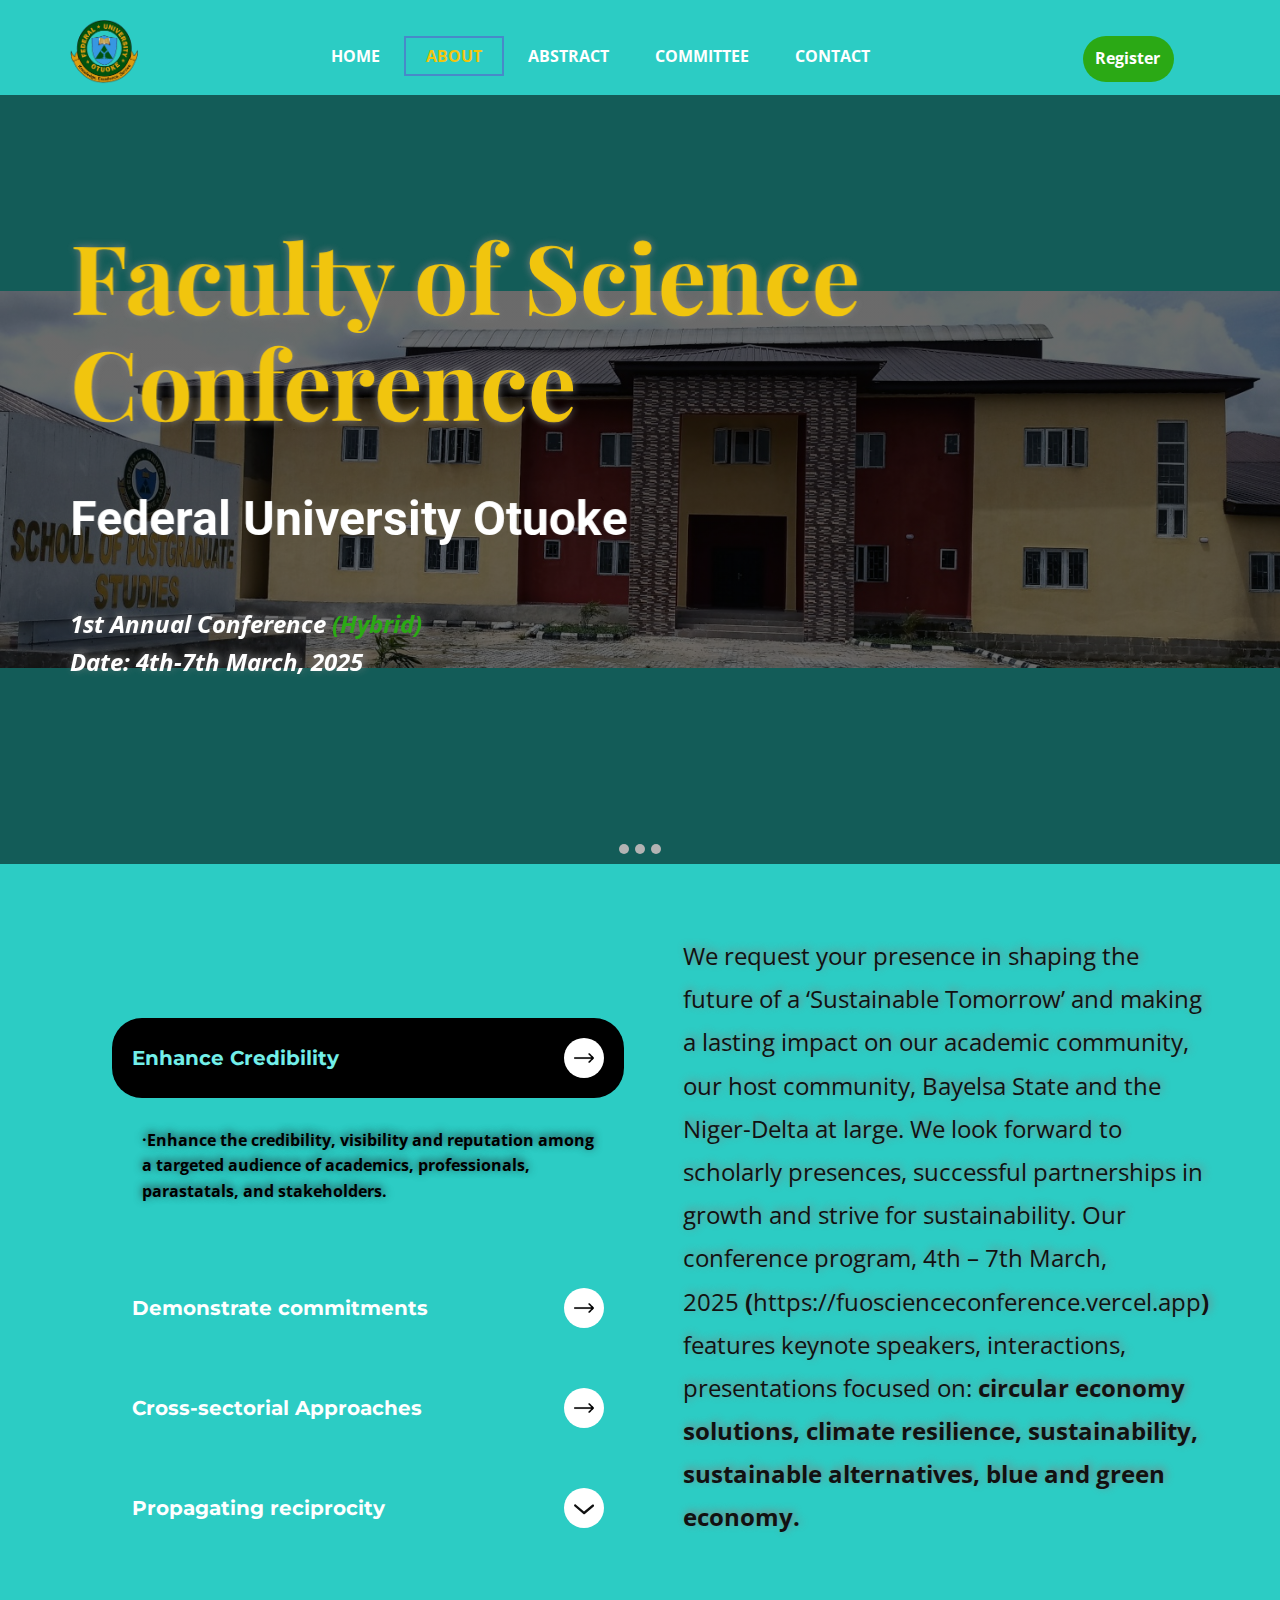
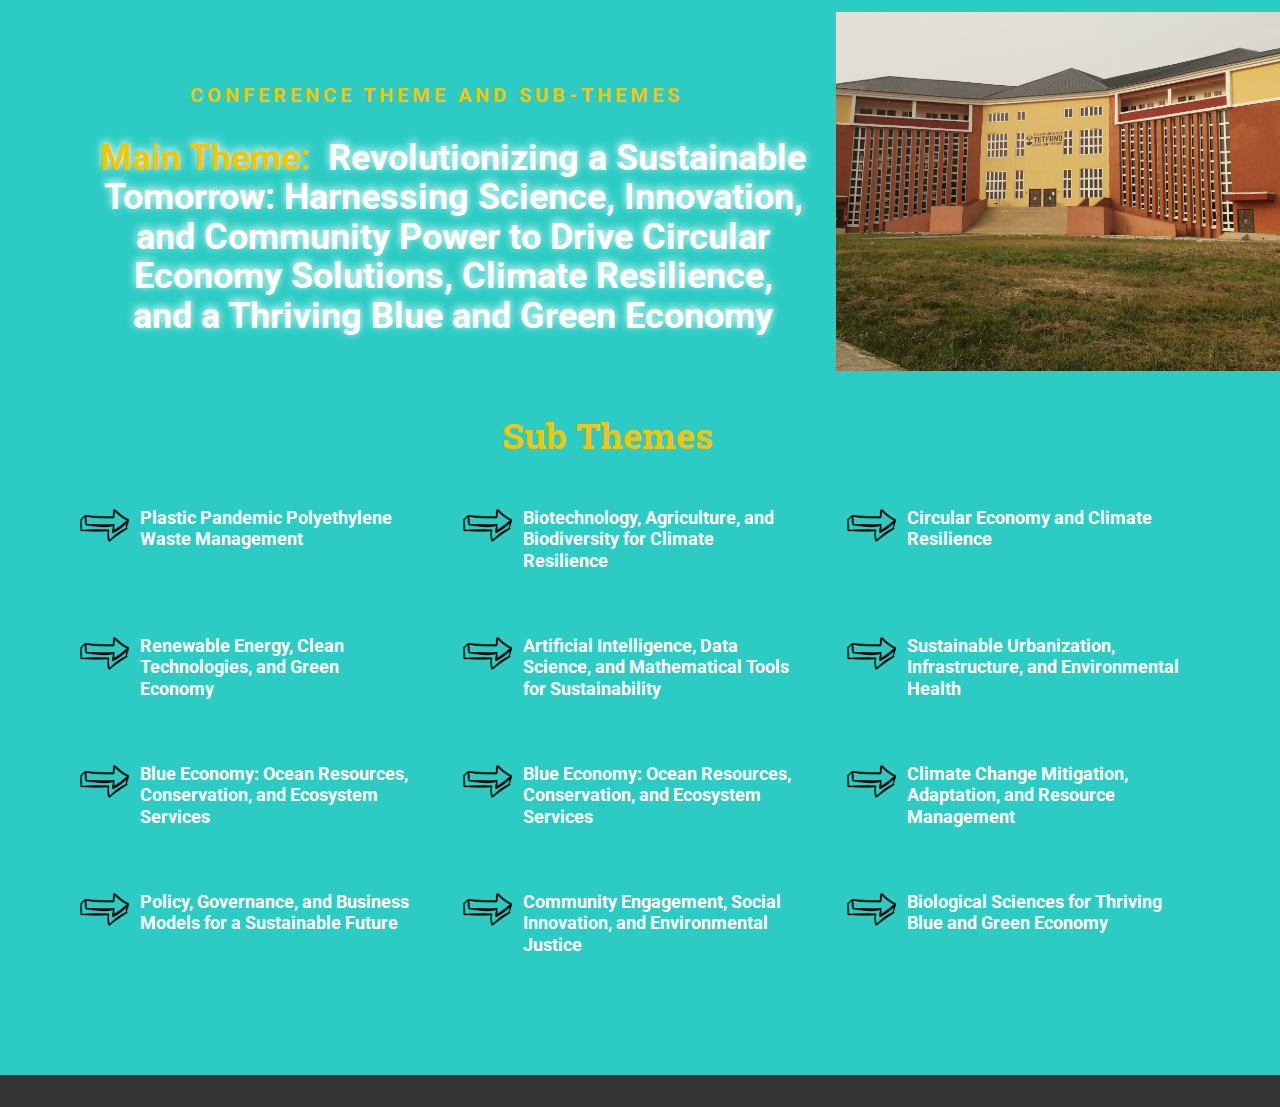
==== commit 73dc53ed: "clear" ====
--- a/About.html
+++ b/About.html
@@ -303,14 +303,10 @@
     
     
     
+
     
     <section class="u-backlink u-clearfix u-grey-80">
-      <p class="u-text">
-        <span>This site was created with the </span>
-        <a class="u-link" href="https://nicepage.com/" target="_blank" rel="nofollow">
-          <span>Nicepage</span>
-        </a>
-      </p>
+    
     </section>
   
 </body></html>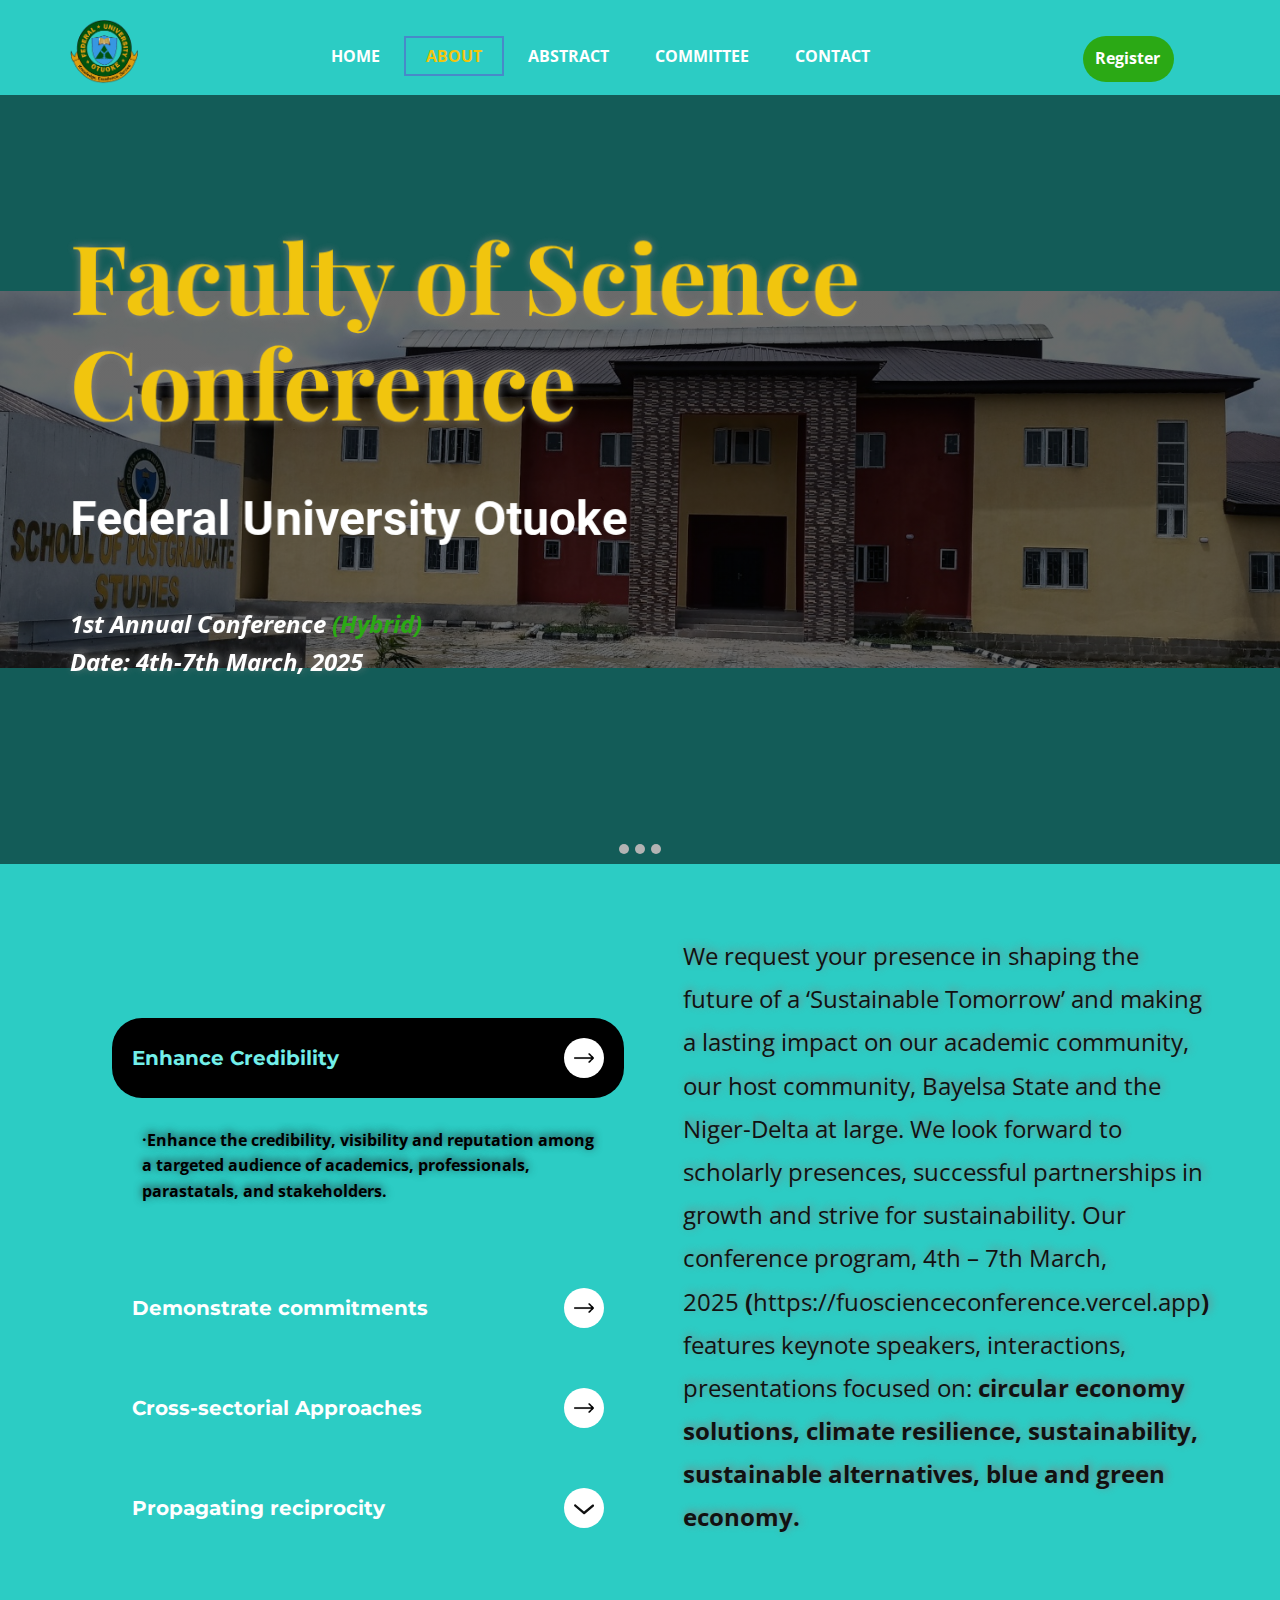
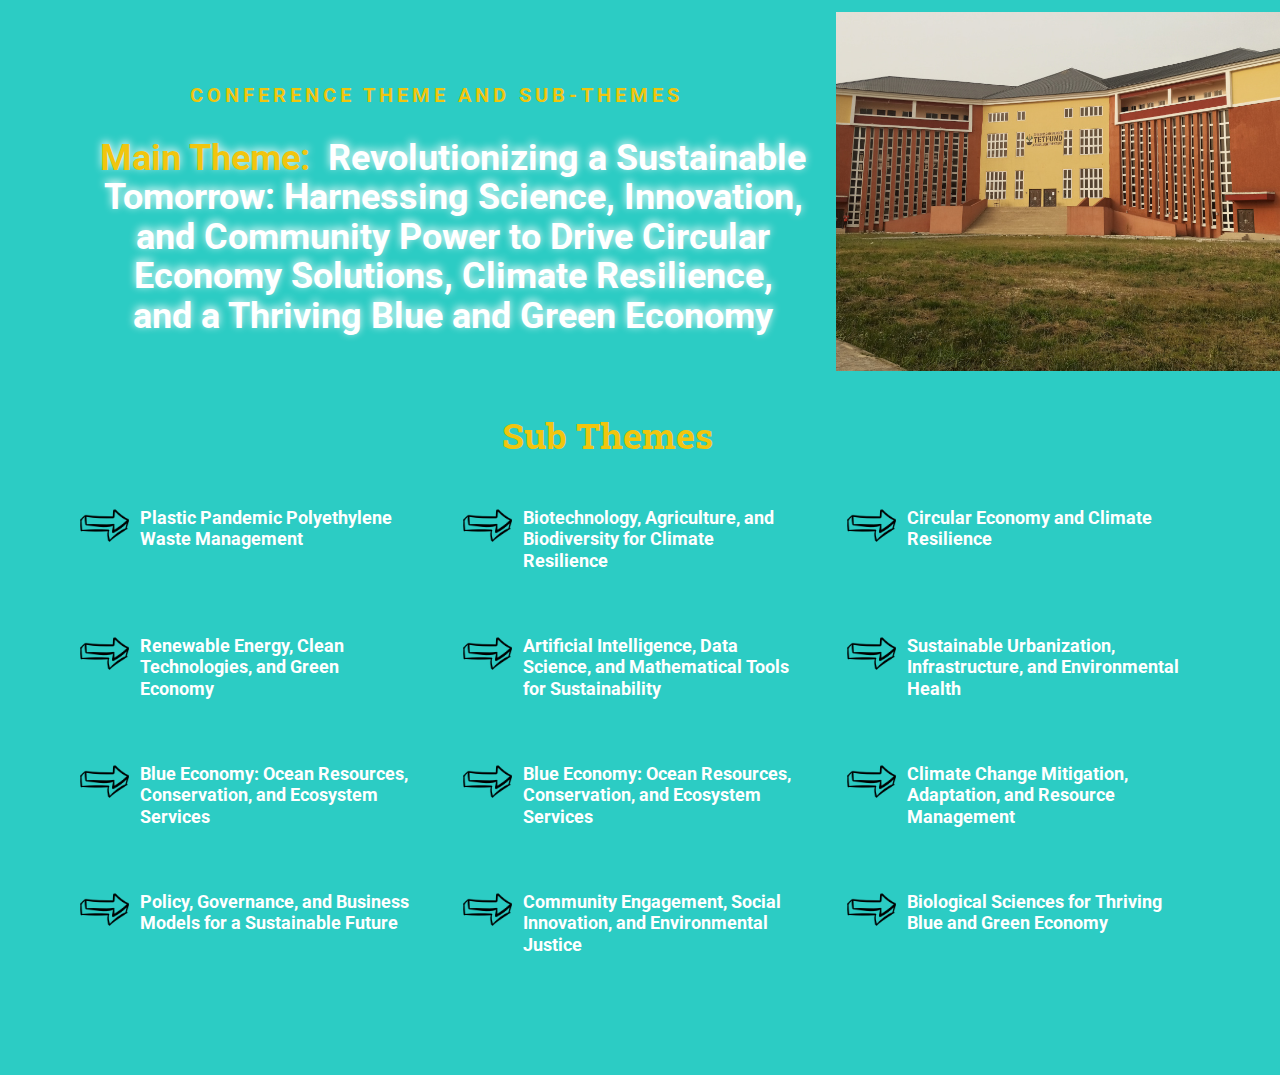
==== commit 41d0cfea: "clear" ====
--- a/About.html
+++ b/About.html
@@ -305,8 +305,6 @@
     
 
     
-    <section class="u-backlink u-clearfix u-grey-80">
-    
-    </section>
+ 
   
 </body></html>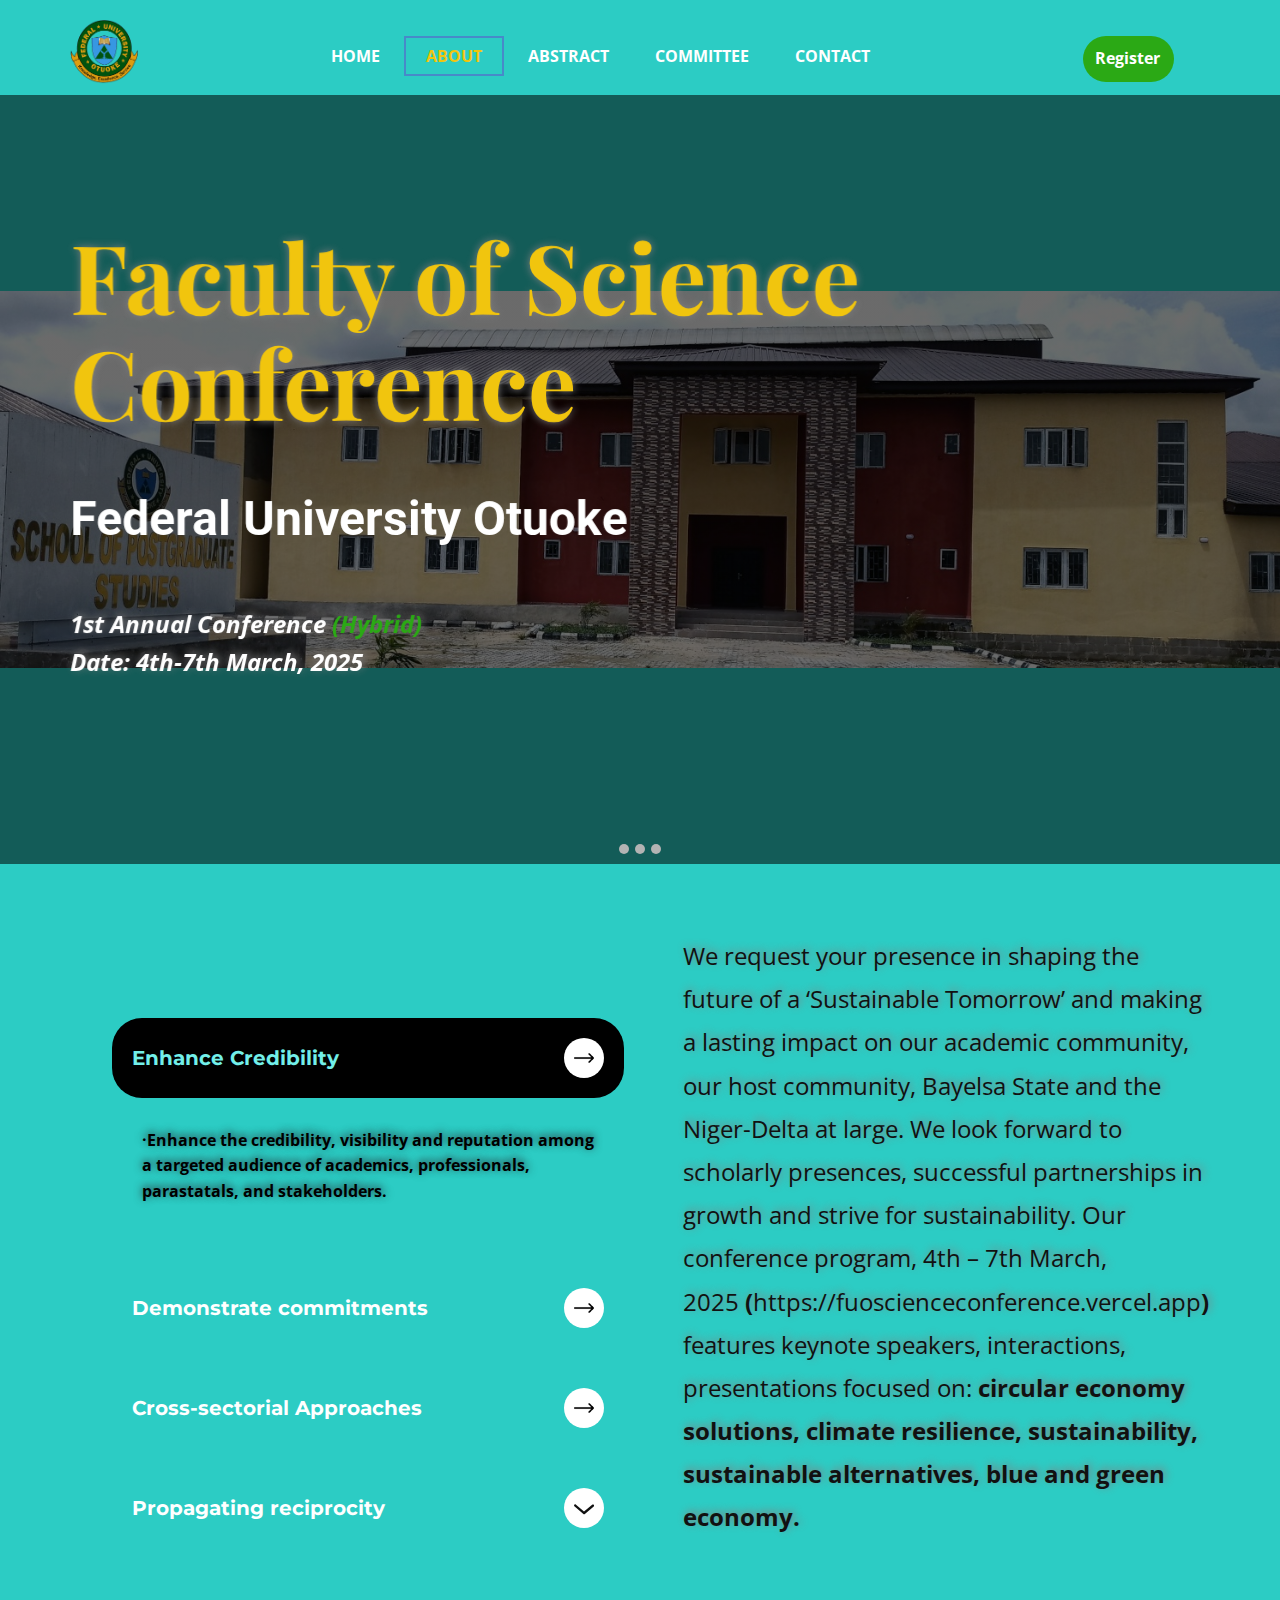
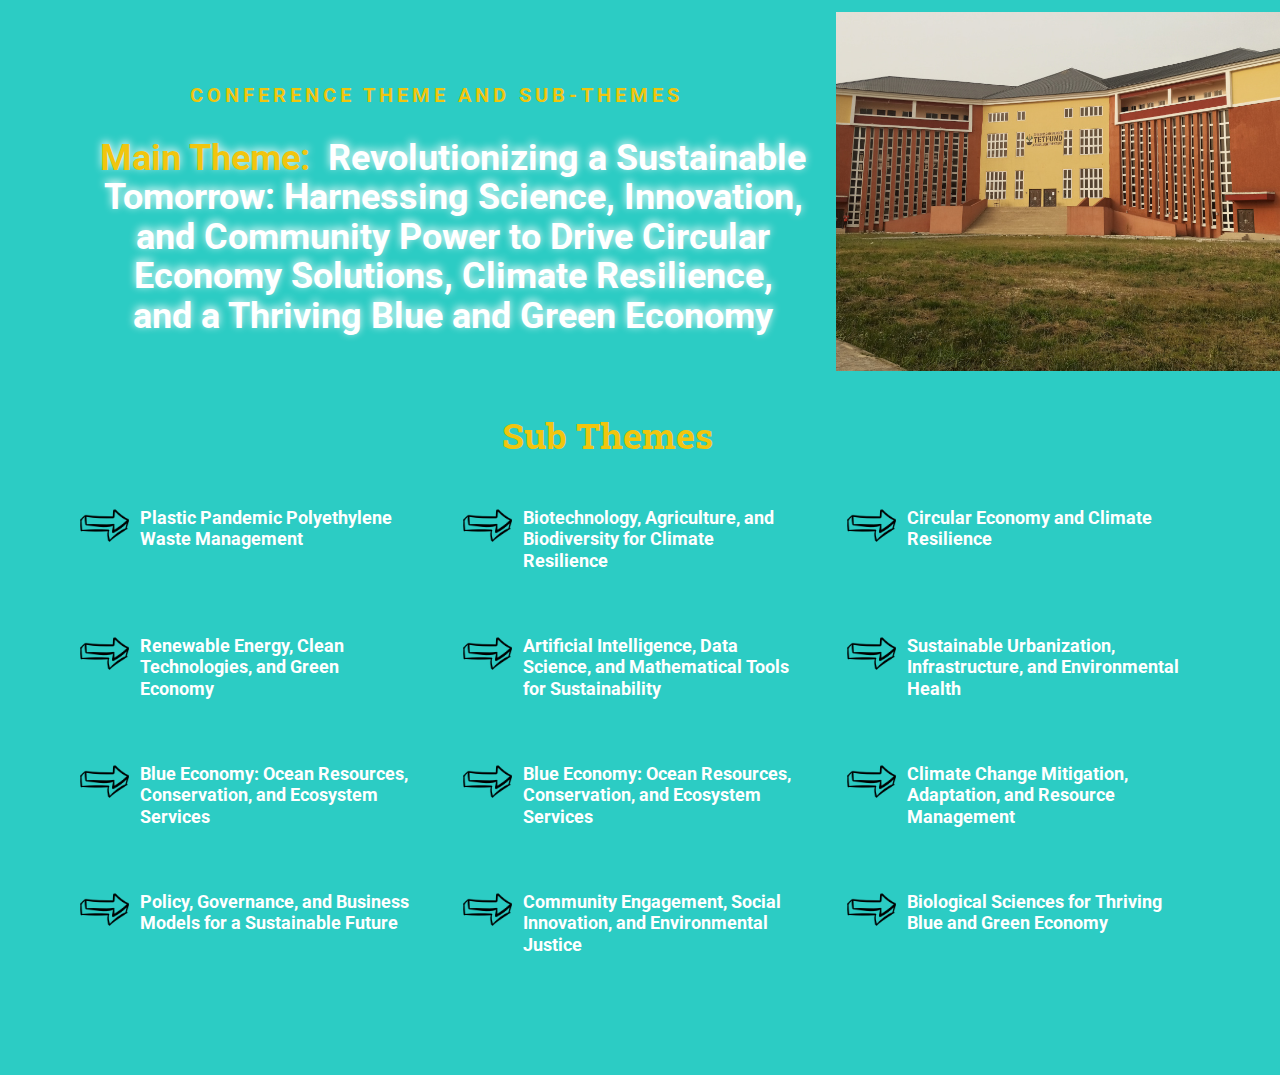
==== commit c548bcfc: "registration" ====
--- a/About.html
+++ b/About.html
@@ -63,7 +63,7 @@
             <div class="u-black u-menu-overlay u-opacity u-opacity-70"></div>
           </div>
         </nav>
-        <a href="registration" class="u-border-none u-btn u-btn-round u-button-style u-custom-color-6 u-hidden-xs u-radius u-btn-1">Register </a>
+        <a href="/registration.html" class="u-border-none u-btn u-btn-round u-button-style u-custom-color-6 u-hidden-xs u-radius u-btn-1">Register </a>
       </div></header>
     <section class="u-carousel u-slide u-block-3c59-1" id="carousel-0ada" data-interval="5000" data-u-ride="carousel">
       <ol class="u-absolute-hcenter u-carousel-indicators u-block-3c59-2">
